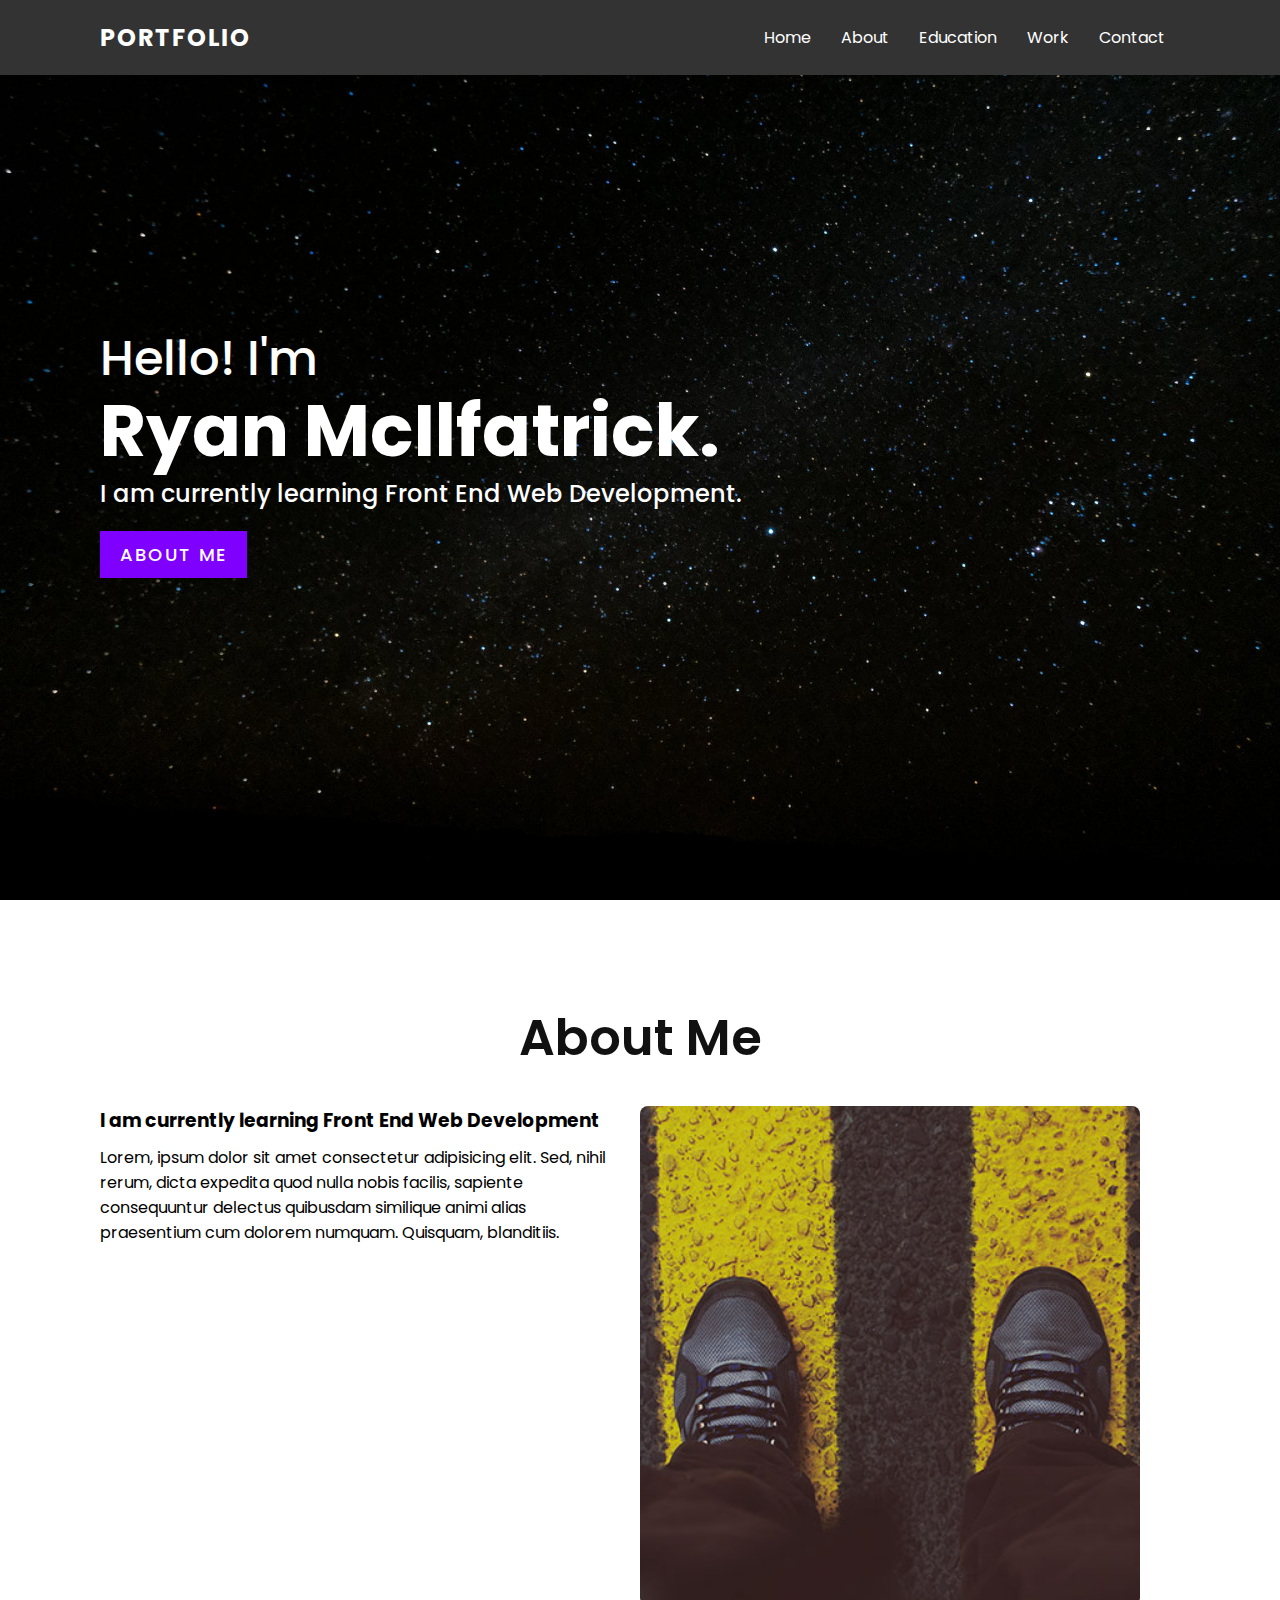
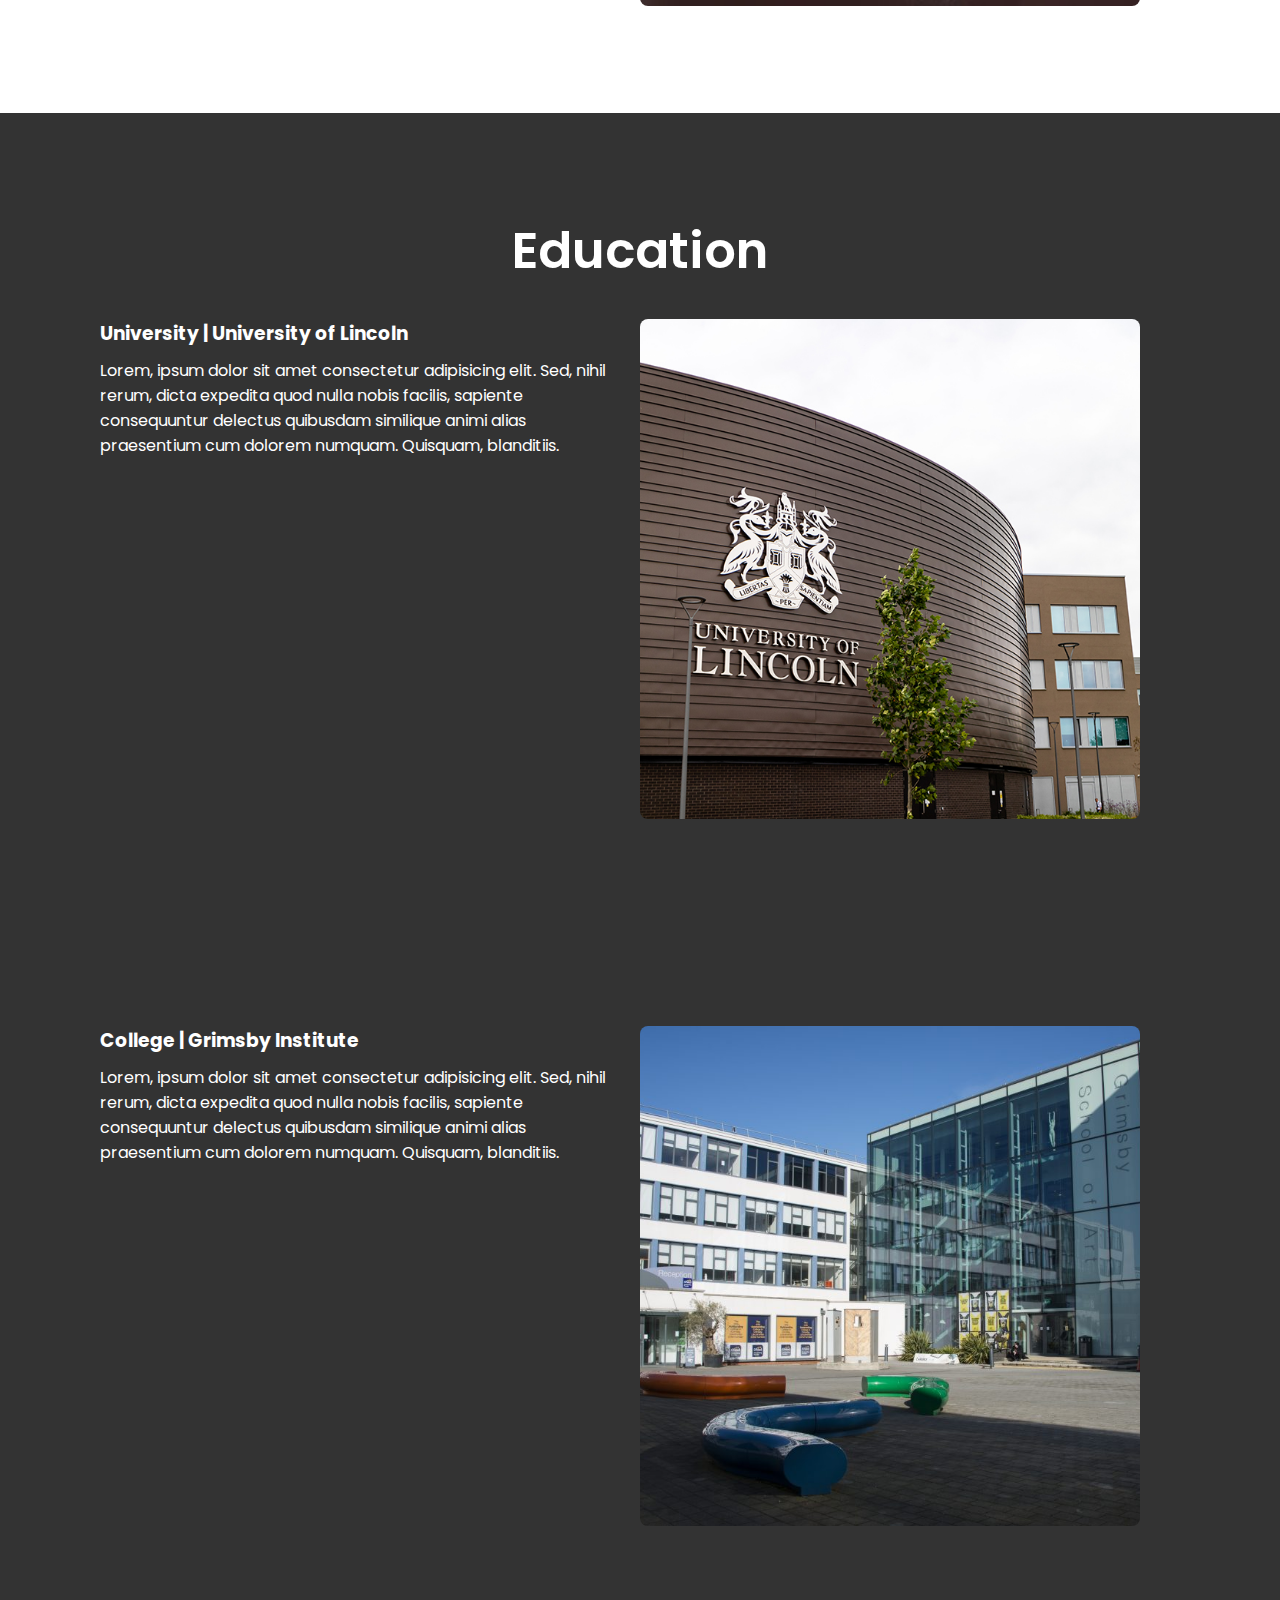
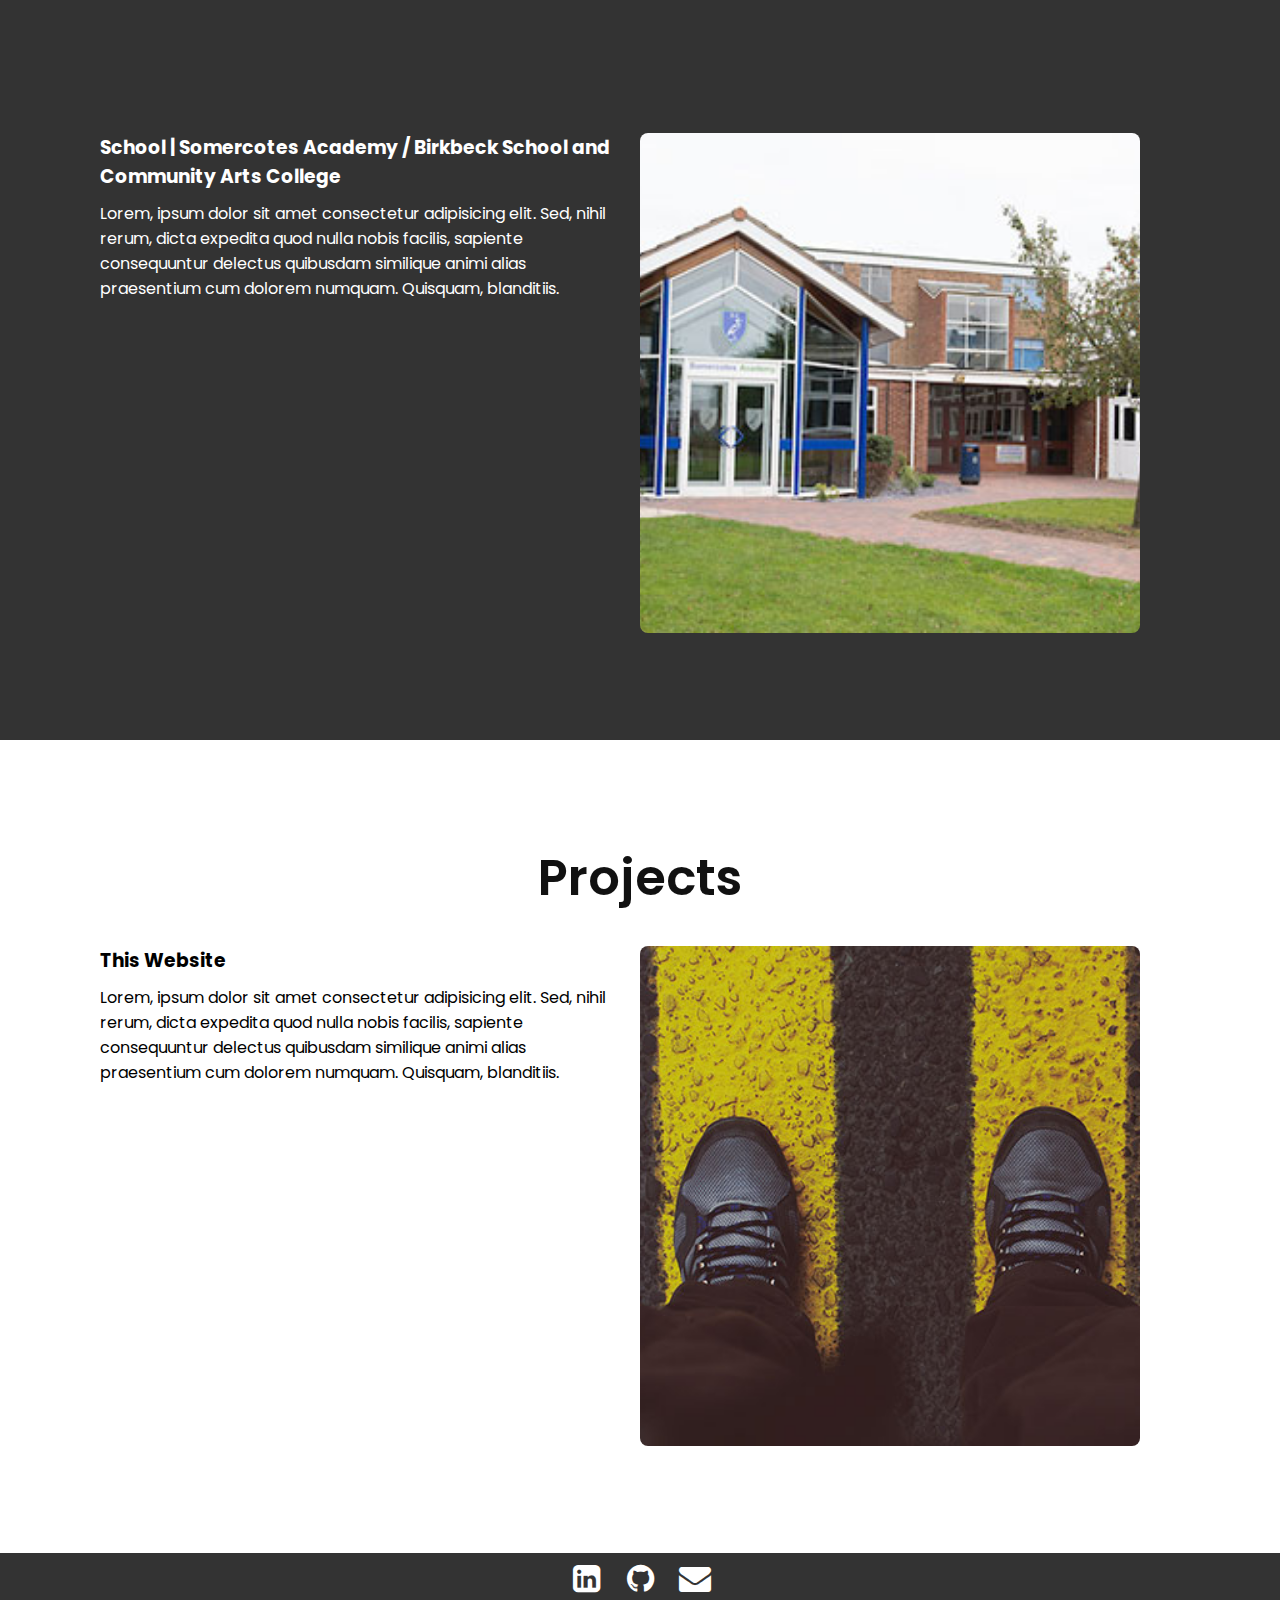
==== index.html @ ccf9262a "cleaning up" ====
<!DOCTYPE html>
<html lang="en">

<head>
    <meta charset="UTF-8">
    <meta http-equiv="X-UA-Compatible" content="IE=edge">
    <meta name="viewport" content="width=device-width, initial-scale=1.0">
    <link rel="stylesheet" href="css/style.css">
    <link rel="stylesheet" href="https://cdnjs.cloudflare.com/ajax/libs/font-awesome/4.7.0/css/font-awesome.min.css">
    <link rel="apple-touch-icon" sizes="180x180" href="favicon/apple-touch-icon.png">
    <link rel="icon" type="image/png" sizes="32x32" href="favicon/favicon-32x32.png">
    <link rel="icon" type="image/png" sizes="16x16" href="favicon/favicon-16x16.png">
    <link rel="manifest" href="/site.webmanifest">

    <title>Ryan McIlfatrick | Portfolio </title>
</head>

<header>
    <a href="#" class="logo"> Portfolio </a>
    <div class="toggle"></div>
    <ul class="navigation">
        <li><a href="#home">Home</a></li>
        <li><a href="#aboutMe">About</a></li>
        <li><a href="#education">Education</a></li>
        <li><a href="#work">Work</a></li>
        <li><a href="#social">Contact</a></li>
    </ul>
</header>

<body>
    <section class="banner" id="home">
        <div class="textBox">
            <h2> Hello! I'm <br><span>Ryan McIlfatrick.</span></h2>
            <h3>I am currently learning Front End Web Development.</h3>
            <a href="#aboutMe" class="btn">About Me</a>
        </div>

    </section>

    <section class="aboutMe" id="aboutMe">
        <div class="heading">
            <h2>About Me</h2>
        </div>
        <div class="content">
            <div class="contentBox w50">
                <h3>I am currently learning Front End Web Development</h3>
                <p>Lorem, ipsum dolor sit amet consectetur adipisicing elit. Sed, nihil rerum, dicta expedita quod nulla nobis facilis, sapiente consequuntur delectus quibusdam similique animi alias praesentium cum dolorem numquam. Quisquam, blanditiis.</p>
                <br><br>

            </div>
            <div class="w50">
                <img src="images/img1.jpg" class="img">
            </div>
        </div>
    </section>

    <section class="education" id="education">
        <div class="headingEdu">
            <h2>Education</h2>
        </div>
        <div class="contentEdu">
            <div class="contentBox w50">
                <h3>University | University of Lincoln</h3>
                <p>Lorem, ipsum dolor sit amet consectetur adipisicing elit. Sed, nihil rerum, dicta expedita quod nulla nobis facilis, sapiente consequuntur delectus quibusdam similique animi alias praesentium cum dolorem numquam. Quisquam, blanditiis.</p>
                <br><br>
            </div>
            <div class="w50">
                <img src="images/uol.jpg" class="img">
            </div>
        </div>
        </div>
    </section>

    <section class="education">
        </div>
        <div class="contentEdu">
            <div class="contentBox w50">
                <h3>College | Grimsby Institute</h3>
                <p>Lorem, ipsum dolor sit amet consectetur adipisicing elit. Sed, nihil rerum, dicta expedita quod nulla nobis facilis, sapiente consequuntur delectus quibusdam similique animi alias praesentium cum dolorem numquam. Quisquam, blanditiis.</p>
                <br><br>
            </div>
            <div class="w50">
                <img src="images/gi.jpg" class="img">
            </div>
        </div>
        </div>
    </section>

    <section class="education">
        </div>
        <div class="contentEdu">
            <div class="contentBox w50">
                <h3>School | Somercotes Academy / Birkbeck School and Community Arts College</h3>
                <p>Lorem, ipsum dolor sit amet consectetur adipisicing elit. Sed, nihil rerum, dicta expedita quod nulla nobis facilis, sapiente consequuntur delectus quibusdam similique animi alias praesentium cum dolorem numquam. Quisquam, blanditiis.</p>
                <br><br>
            </div>
            <div class="w50">
                <img src="images/sa.jpg" class="img">
            </div>
        </div>
        </div>
    </section>

    <section class="workProjects" id="work">
        <div class="heading">
            <h2>Projects</h2>
        </div>
        <div class="content">
            <div class="contentBox w50">
                <h3>This Website</h3>
                <p>Lorem, ipsum dolor sit amet consectetur adipisicing elit. Sed, nihil rerum, dicta expedita quod nulla nobis facilis, sapiente consequuntur delectus quibusdam similique animi alias praesentium cum dolorem numquam. Quisquam, blanditiis.</p>
                <br><br>

            </div>
            <div class="w50">
                <img src="images/img1.jpg" class="img">
            </div>
        </div>
    </section>
</body>
<footer>
    <nav class="social">
        <ul>
            <li>
                <a href="https://www.linkedin.com/in/ryan-mcilfatrick/" target="_blank" i class="fa fa-linkedin-square fa-2x"></a>
                <a href="https://github.com/wjryan5" target="_blank" i class="fa fa-github fa-2x"></a>
                <a href="mailto: ryanwilliamjoe@outlook.com" target="_blank" i class="fa fa-envelope fa-2x"></a>
            </li>


        </ul>
    </nav>
</footer>


<script src="scripts/main.js"></script>

</html>
---- css/style.css ----
@import url('https://fonts.googleapis.com/css2?family=Poppins&display=swap');
* {
    margin: 0;
    padding: 0;
    box-sizing: border-box;
    font-family: 'Poppins', sans-serif;
    scroll-behavior: smooth;
}

section {
    padding: 100px
}


/*
@media (max-width: 991px) {

}
*/

.banner {
    position: relative;
    min-height: 100vh;
    background-image: url(../images/space2.jpeg);
    background-size: cover;
    background-position: right;
    display: flex;
    justify-content: space-between;
    align-items: center;
}

.banner h2 {
    font-size: 3em;
    color: #fff;
    font-weight: 500;
    line-height: 1.5em;
}

.banner h2 span {
    font-size: 1.5em;
    font-weight: 700;
}

.banner h3 {
    font-size: 1.5em;
    color: #fff;
    font-weight: 500;
}

.btn {
    position: relative;
    background: #7F00FF;
    display: inline-block;
    color: #fff;
    margin-top: 20px;
    padding: 10px 20px;
    font-size: 18px;
    text-transform: uppercase;
    letter-spacing: 2px;
    text-decoration: none;
    font-weight: 500;
}

header {
    position: fixed;
    top: 0;
    left: 0;
    width: 100%;
    padding: 20px 100px;
    display: flex;
    z-index: 1000;
    justify-content: space-between;
    align-items: center;
    transition: 0.5s;
    background-color: #333;
}

header .logo {
    color: #fff;
    font-size: 24px;
    text-transform: uppercase;
    text-decoration: none;
    font-weight: 700;
    letter-spacing: 2px;
}

header ul {
    display: flex;
}

header li {
    list-style: none;
}

header ul li a {
    position: relative;
    display: inline-block;
    margin: 0 15px;
    color: #fff;
    text-decoration: none;
}

.heading {
    width: 100%;
    text-align: center;
    margin-bottom: 30px;
    color: #111;
}

.heading h2 {
    font-weight: 600;
    font-size: 50px;
}

.content {
    display: flex;
    justify-content: space-between;
}

.headingEdu {
    width: 100%;
    text-align: center;
    margin-bottom: 30px;
    color: #111;
}

.headingEdu h2 {
    font-weight: 600;
    font-size: 50px;
    color: #fff;
}

.contentEdu {
    display: flex;
    justify-content: space-between;
    color: #fff;
}

.contentBox {
    padding-right: 30px;
}

.contentBox h3 {
    font-style: 24px;
    margin-bottom: 10px;
}

.w50 {
    min-width: 50%;
}

.education {
    background-color: #333;
}

.educationImage {
    max-height: 25%;
    max-width: 25%;
}

img {
    max-width: 100%;
    width: 500px;
    height: 500px;
    object-fit: cover;
    border-radius: 8px;
}

.social {
    width: 100%;
    background: #333;
}

.social ul {
    list-style: none;
    text-align: center;
}

.social ul li {
    display: inline-block;
}

.fa {
    padding: 10px;
    font-size: 30px;
    width: 50px;
    text-align: center;
    text-decoration: none;
    color: #fff;
}
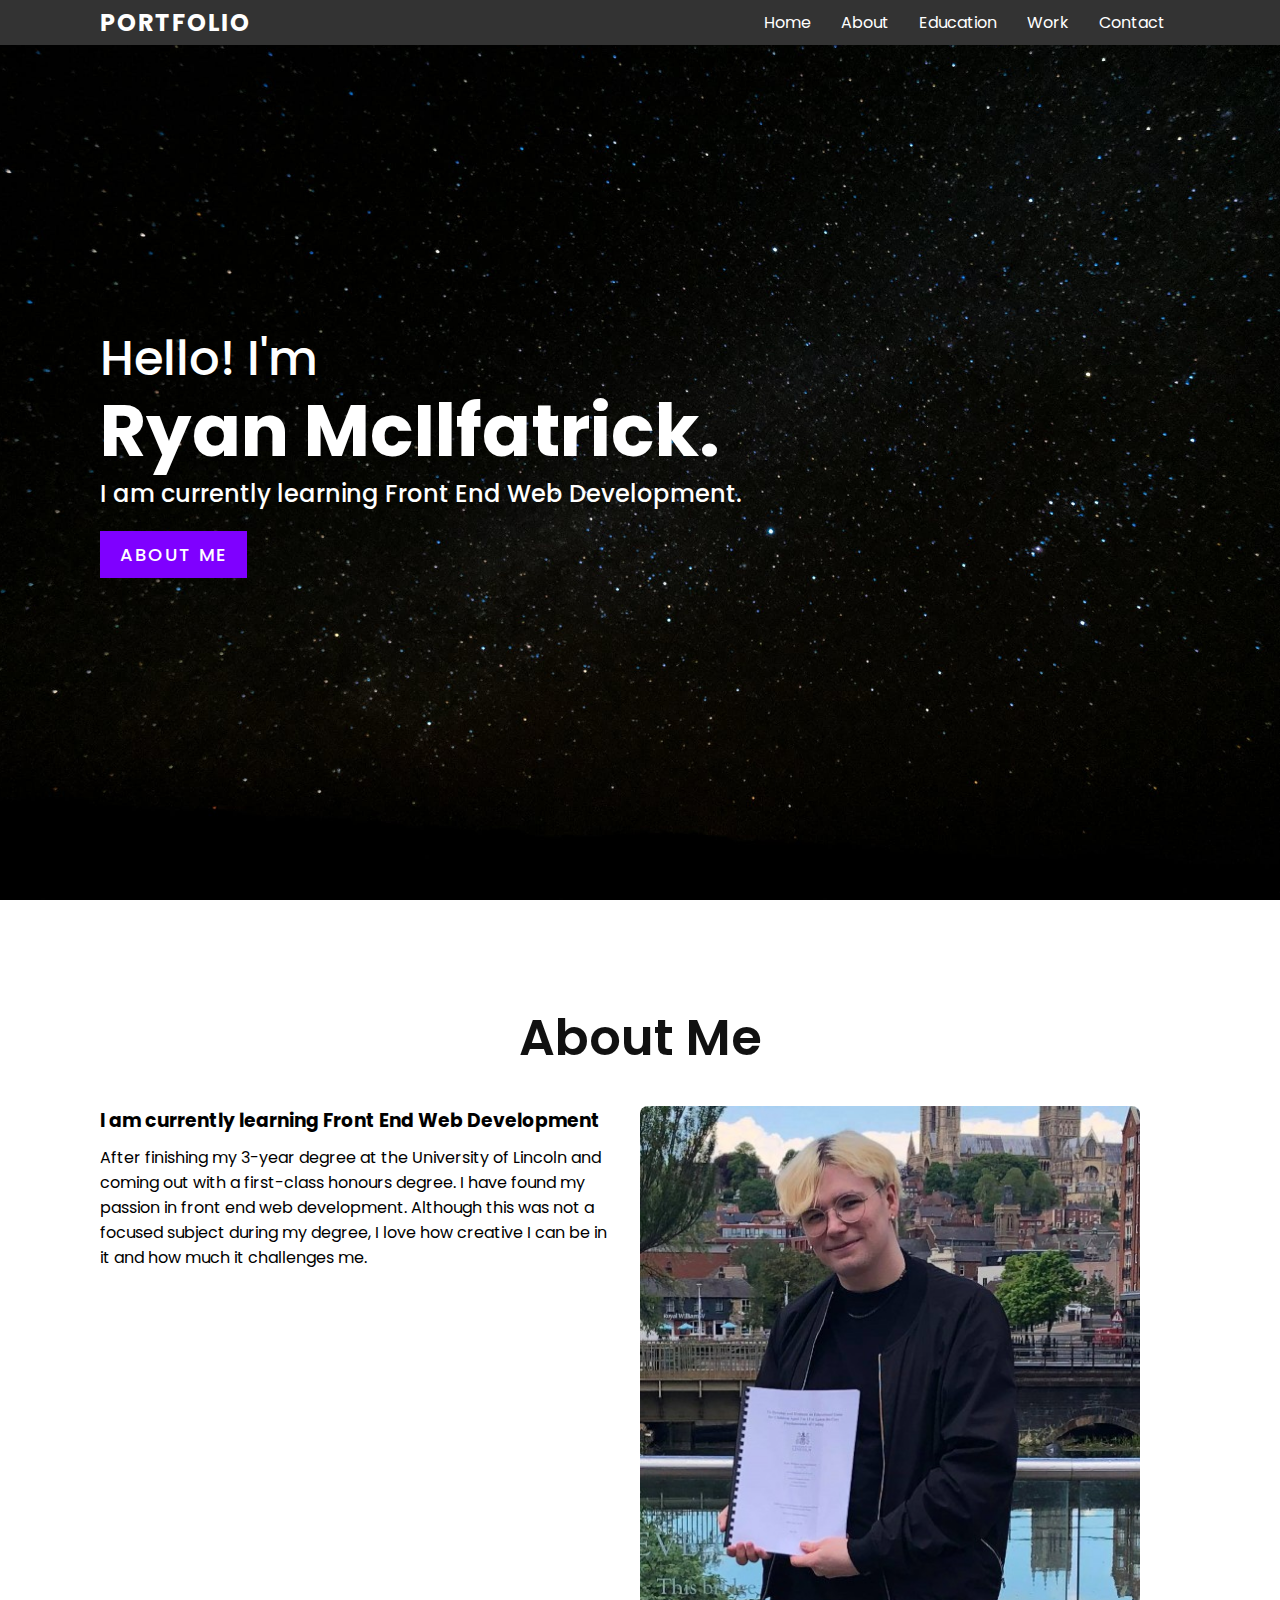
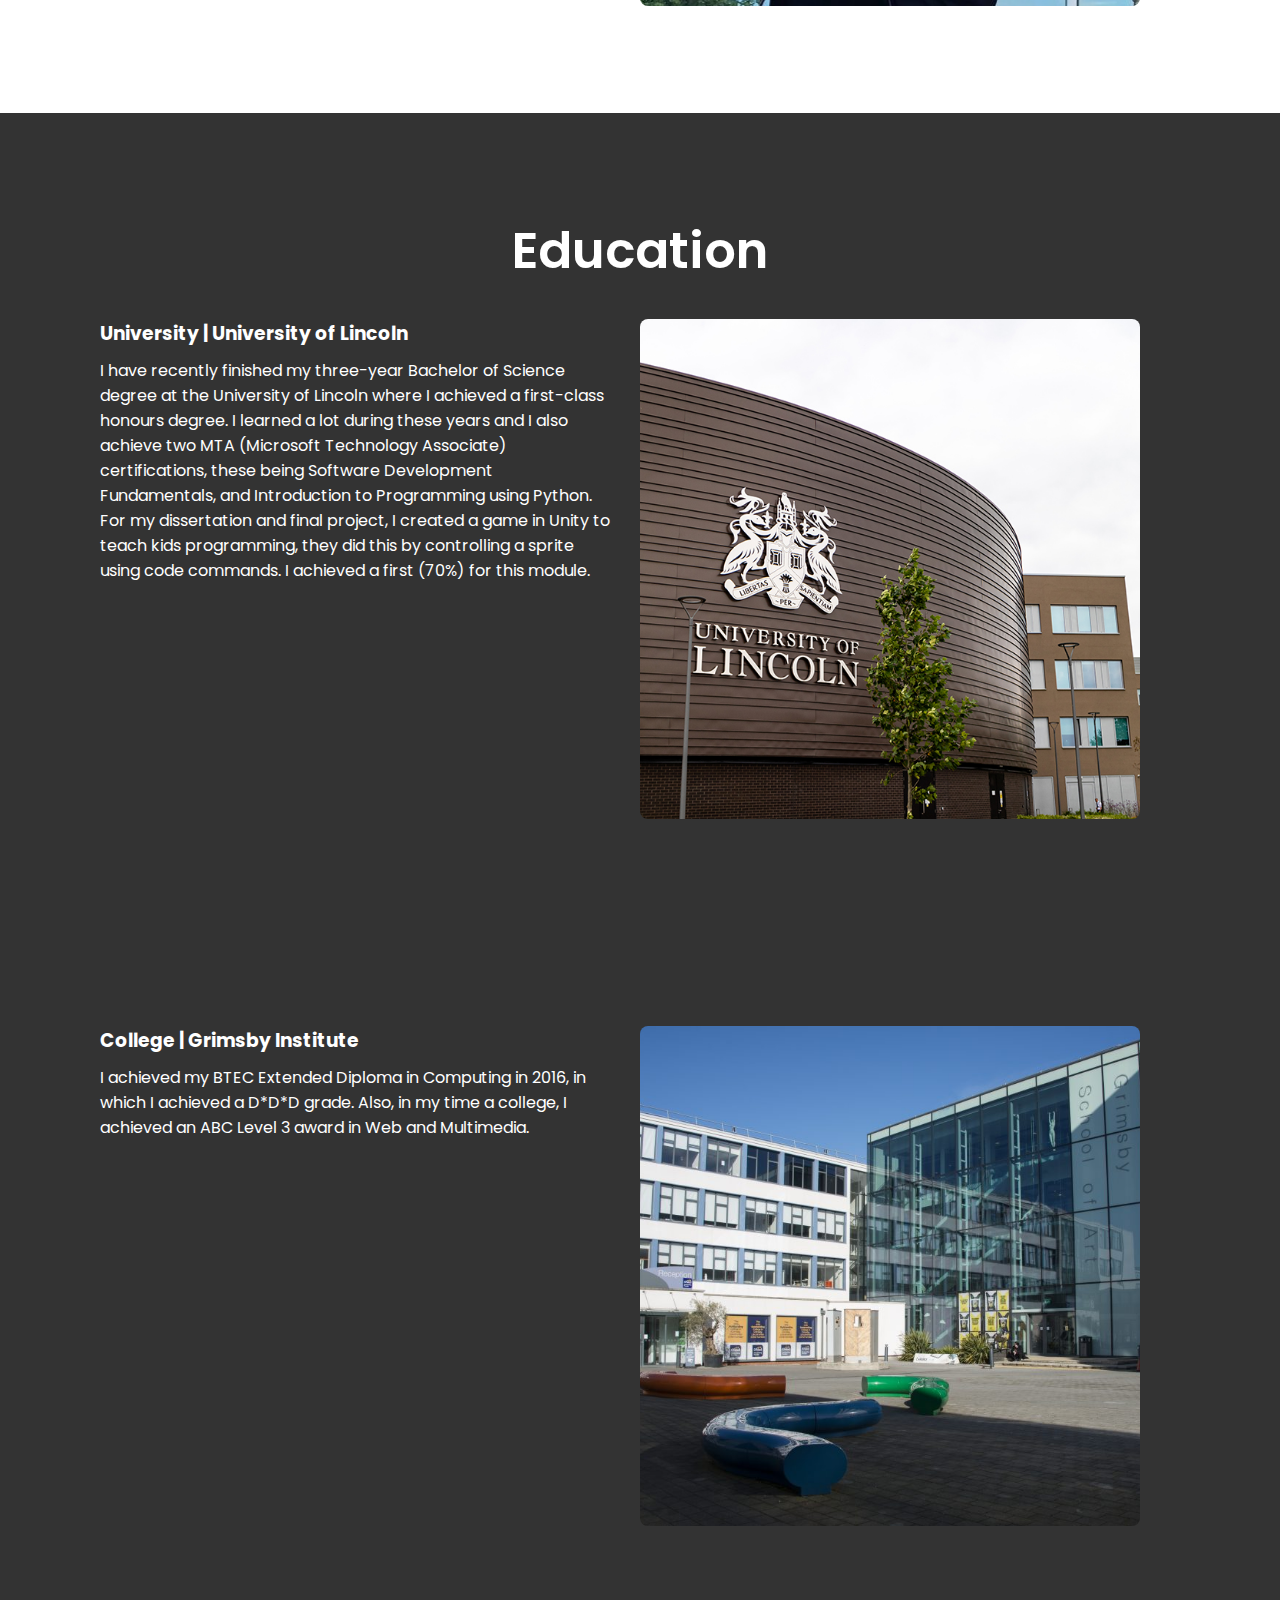
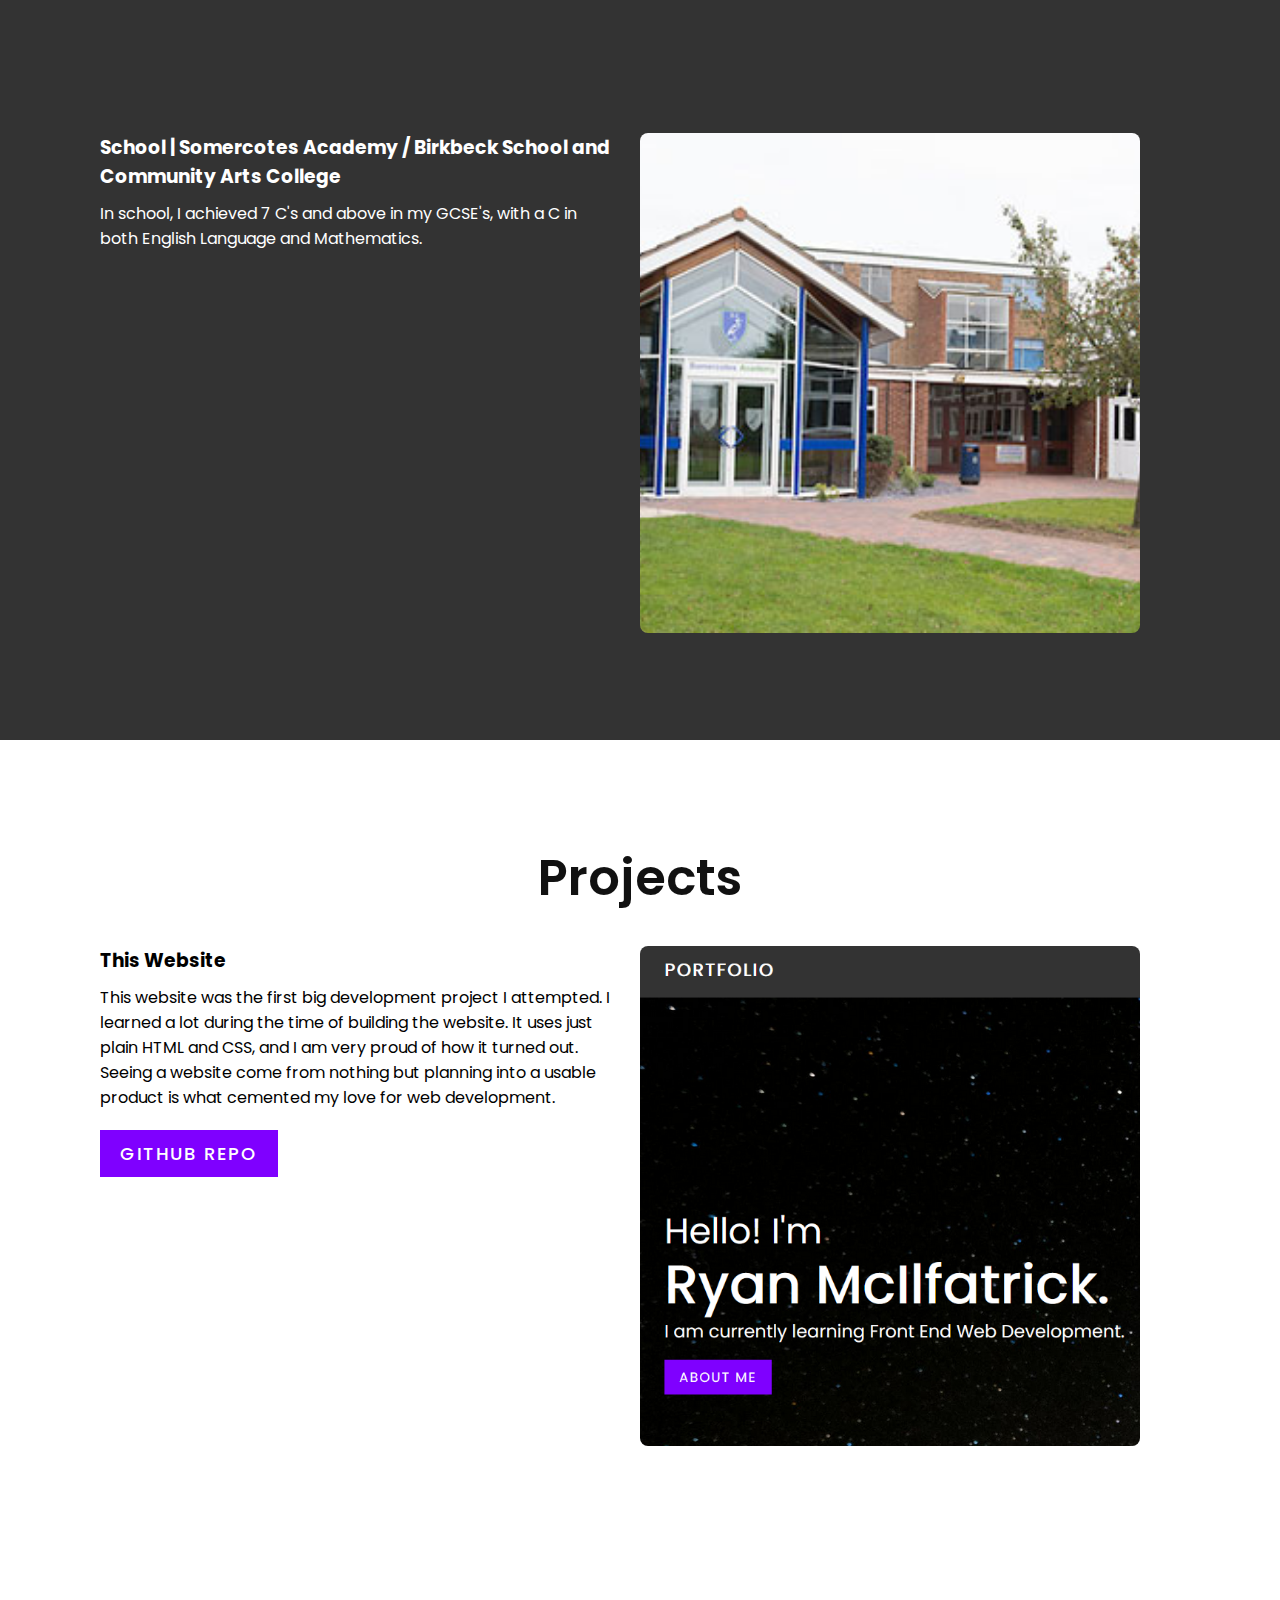
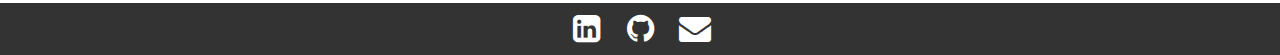
==== commit fd1ded7b: "changing placeholder text" ====
--- a/index.html
+++ b/index.html
@@ -44,12 +44,12 @@
         <div class="content">
             <div class="contentBox w50">
                 <h3>I am currently learning Front End Web Development</h3>
-                <p>Lorem, ipsum dolor sit amet consectetur adipisicing elit. Sed, nihil rerum, dicta expedita quod nulla nobis facilis, sapiente consequuntur delectus quibusdam similique animi alias praesentium cum dolorem numquam. Quisquam, blanditiis.</p>
+                <p>After finishing my 3-year degree at the University of Lincoln and coming out with a first-class honours degree. I have found my passion in front end web development. Although this was not a focused subject during my degree, I love how creative I can be in it and how much it challenges me.</p>
                 <br><br>
 
             </div>
             <div class="w50">
-                <img src="images/img1.jpg" class="img">
+                <img src="images/me.jpg" class="img">
             </div>
         </div>
     </section>
@@ -61,7 +61,7 @@
         <div class="contentEdu">
             <div class="contentBox w50">
                 <h3>University | University of Lincoln</h3>
-                <p>Lorem, ipsum dolor sit amet consectetur adipisicing elit. Sed, nihil rerum, dicta expedita quod nulla nobis facilis, sapiente consequuntur delectus quibusdam similique animi alias praesentium cum dolorem numquam. Quisquam, blanditiis.</p>
+                <p>I have recently finished my three-year Bachelor of Science degree at the University of Lincoln where I achieved a first-class honours degree. I learned a lot during these years and I also achieve two MTA (Microsoft Technology Associate) certifications, these being Software Development Fundamentals, and Introduction to Programming using Python. For my dissertation and final project, I created a game in Unity to teach kids programming, they did this by controlling a sprite using code commands. I achieved a first (70%) for this module.</p>
                 <br><br>
             </div>
             <div class="w50">
@@ -76,7 +76,7 @@
         <div class="contentEdu">
             <div class="contentBox w50">
                 <h3>College | Grimsby Institute</h3>
-                <p>Lorem, ipsum dolor sit amet consectetur adipisicing elit. Sed, nihil rerum, dicta expedita quod nulla nobis facilis, sapiente consequuntur delectus quibusdam similique animi alias praesentium cum dolorem numquam. Quisquam, blanditiis.</p>
+                <p>I achieved my BTEC Extended Diploma in Computing in 2016, in which I achieved a D*D*D grade. Also, in my time a college, I achieved an ABC Level 3 award in Web and Multimedia. </p>
                 <br><br>
             </div>
             <div class="w50">
@@ -91,7 +91,7 @@
         <div class="contentEdu">
             <div class="contentBox w50">
                 <h3>School | Somercotes Academy / Birkbeck School and Community Arts College</h3>
-                <p>Lorem, ipsum dolor sit amet consectetur adipisicing elit. Sed, nihil rerum, dicta expedita quod nulla nobis facilis, sapiente consequuntur delectus quibusdam similique animi alias praesentium cum dolorem numquam. Quisquam, blanditiis.</p>
+                <p>In school, I achieved 7 C's and above in my GCSE's, with a C in both English Language and Mathematics. </p>
                 <br><br>
             </div>
             <div class="w50">
@@ -108,14 +108,27 @@
         <div class="content">
             <div class="contentBox w50">
                 <h3>This Website</h3>
-                <p>Lorem, ipsum dolor sit amet consectetur adipisicing elit. Sed, nihil rerum, dicta expedita quod nulla nobis facilis, sapiente consequuntur delectus quibusdam similique animi alias praesentium cum dolorem numquam. Quisquam, blanditiis.</p>
+                <p>This website was the first big development project I attempted. I learned a lot during the time of building the website. It uses just plain HTML and CSS, and I am very proud of how it turned out. Seeing a website come from nothing but planning into a usable product is what cemented my love for web development.</p>
+                <a href="https://github.com/wjryan5/portfolioWebsite" target="_blank" class="btn">GitHub Repo</a>
                 <br><br>
-
             </div>
             <div class="w50">
-                <img src="images/img1.jpg" class="img">
+                <img src="images/website.png" class="img">
             </div>
         </div>
+        <br><br>
+        <!--
+                <div class="content">
+            <div class="contentBox w50">
+                <h3>This Website</h3>
+                <p>This website was the first big development project I attempted. I learned a lot during the time of building the website. It uses just plain HTML and CSS, and I am very proud of how it turned out. Seeing a website come from nothing but planning into a usable product is what cemented my love for web development.</p>
+                <a href="https://github.com/wjryan5/portfolioWebsite" target="_blank" class="btn">GitHub Repo</a>
+                <br><br>
+            </div>
+            <div class="w50">
+                <img src="images/website.png" class="img">
+            </div>
+            -->
     </section>
 </body>
 <footer>
--- a/css/style.css
+++ b/css/style.css
@@ -66,7 +66,7 @@
     top: 0;
     left: 0;
     width: 100%;
-    padding: 20px 100px;
+    padding: 5px 100px;
     display: flex;
     z-index: 1000;
     justify-content: space-between;
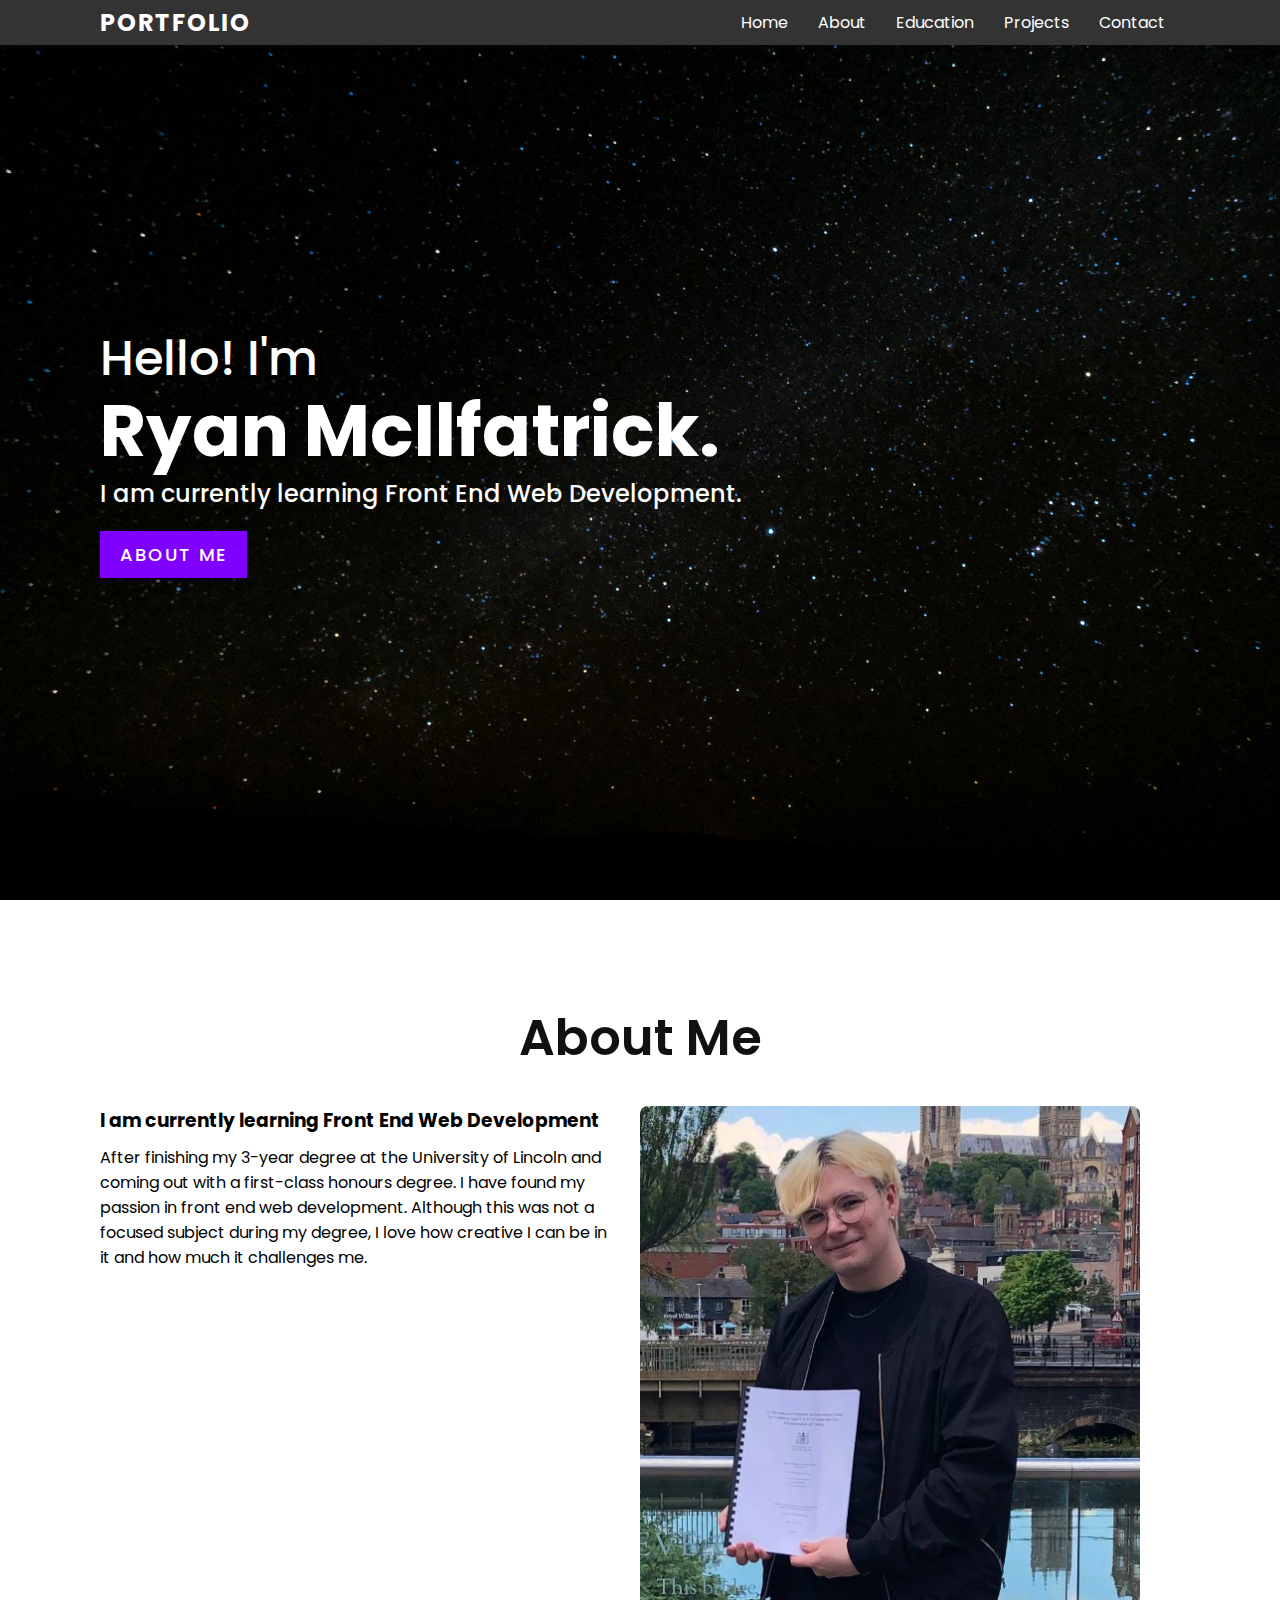
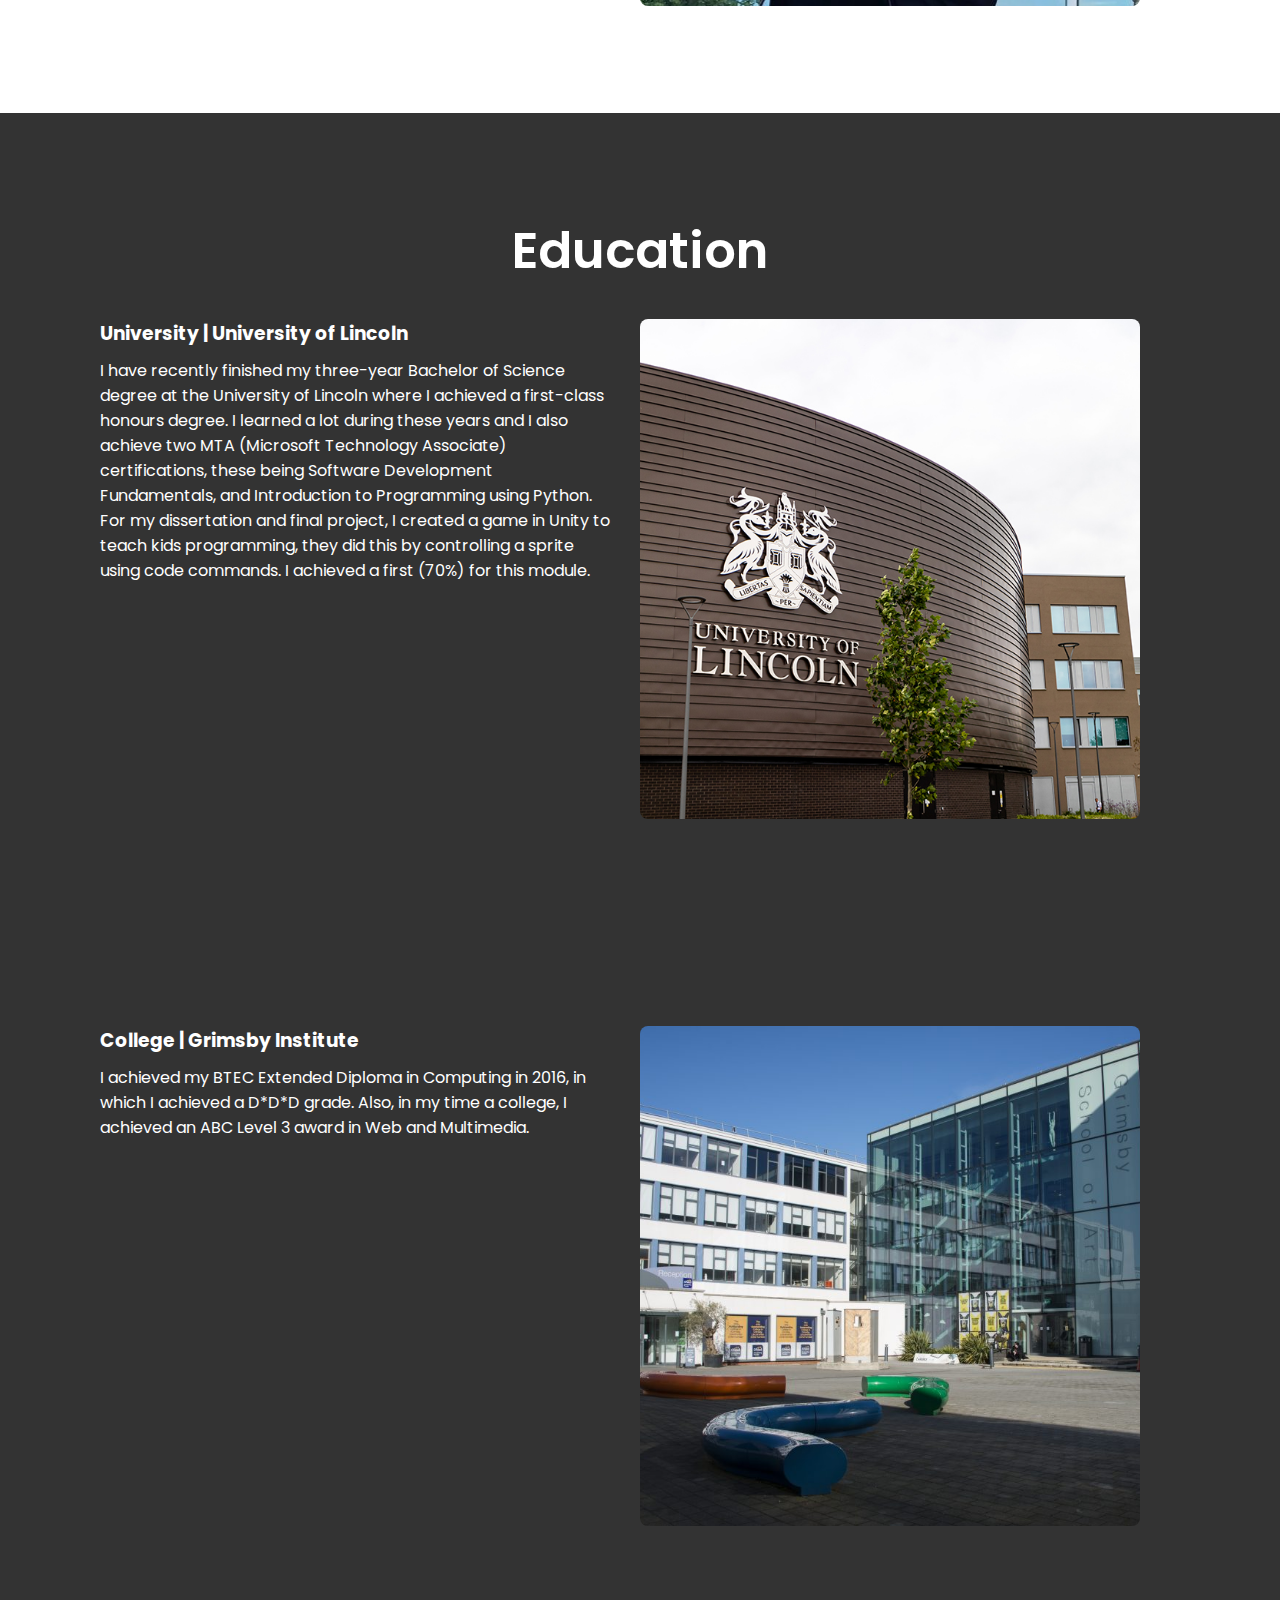
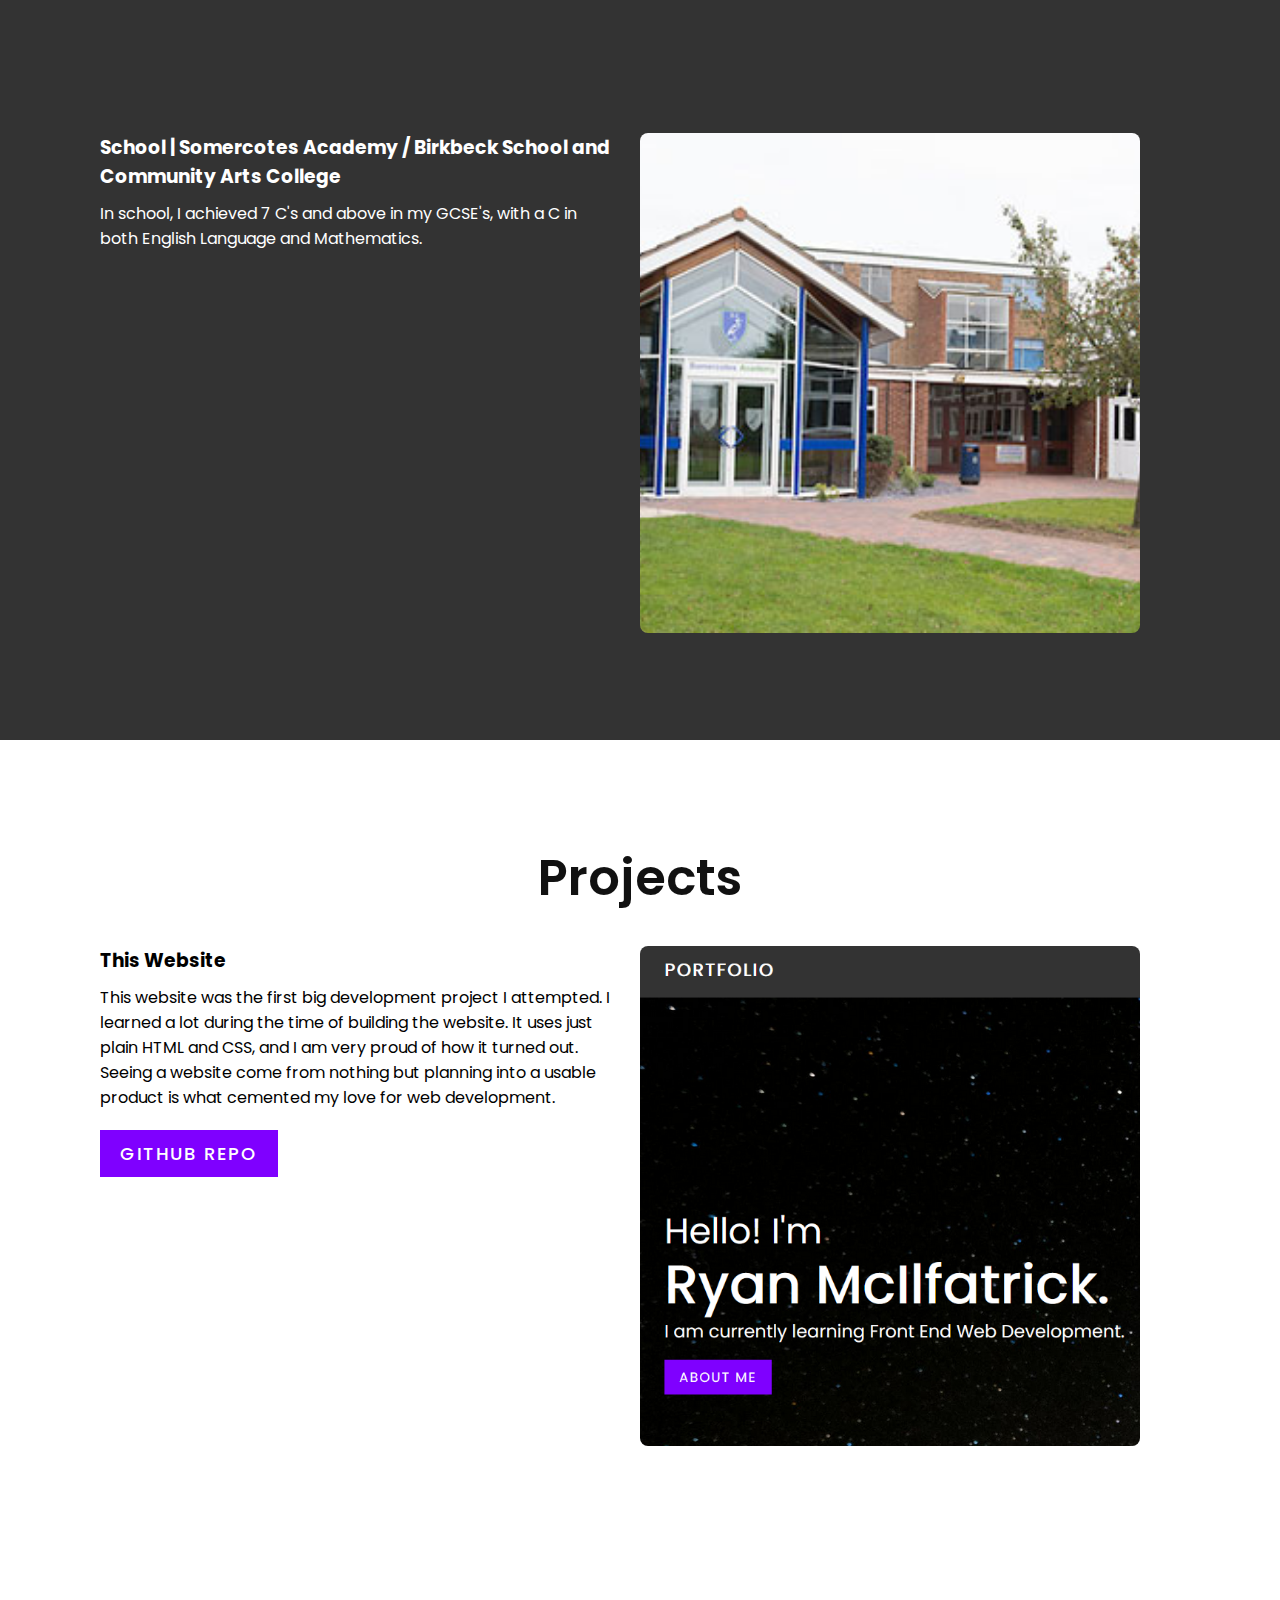
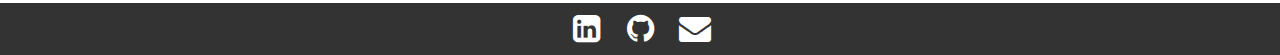
==== commit 8dca1135: "changing work to projects" ====
--- a/index.html
+++ b/index.html
@@ -22,7 +22,7 @@
         <li><a href="#home">Home</a></li>
         <li><a href="#aboutMe">About</a></li>
         <li><a href="#education">Education</a></li>
-        <li><a href="#work">Work</a></li>
+        <li><a href="#projects">Projects</a></li>
         <li><a href="#social">Contact</a></li>
     </ul>
 </header>
@@ -101,7 +101,7 @@
         </div>
     </section>
 
-    <section class="workProjects" id="work">
+    <section class="workProjects" id="projects">
         <div class="heading">
             <h2>Projects</h2>
         </div>
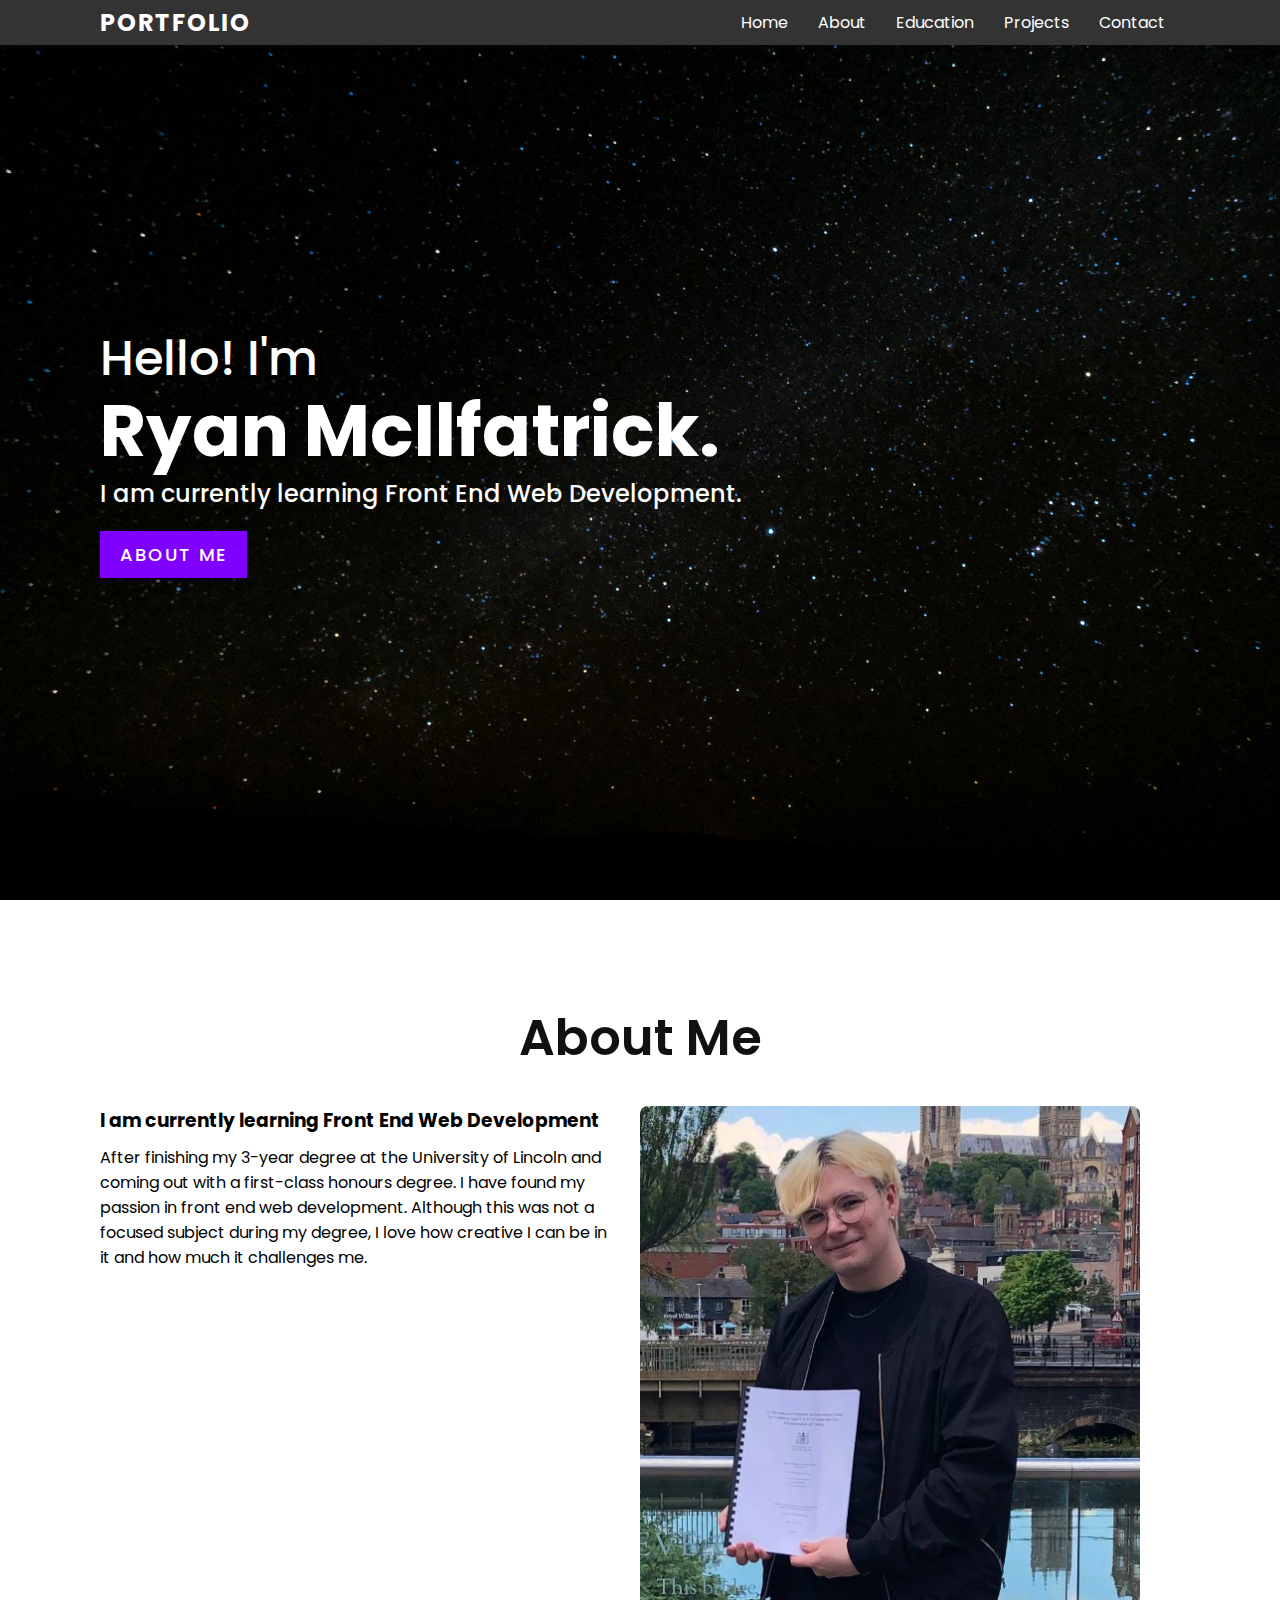
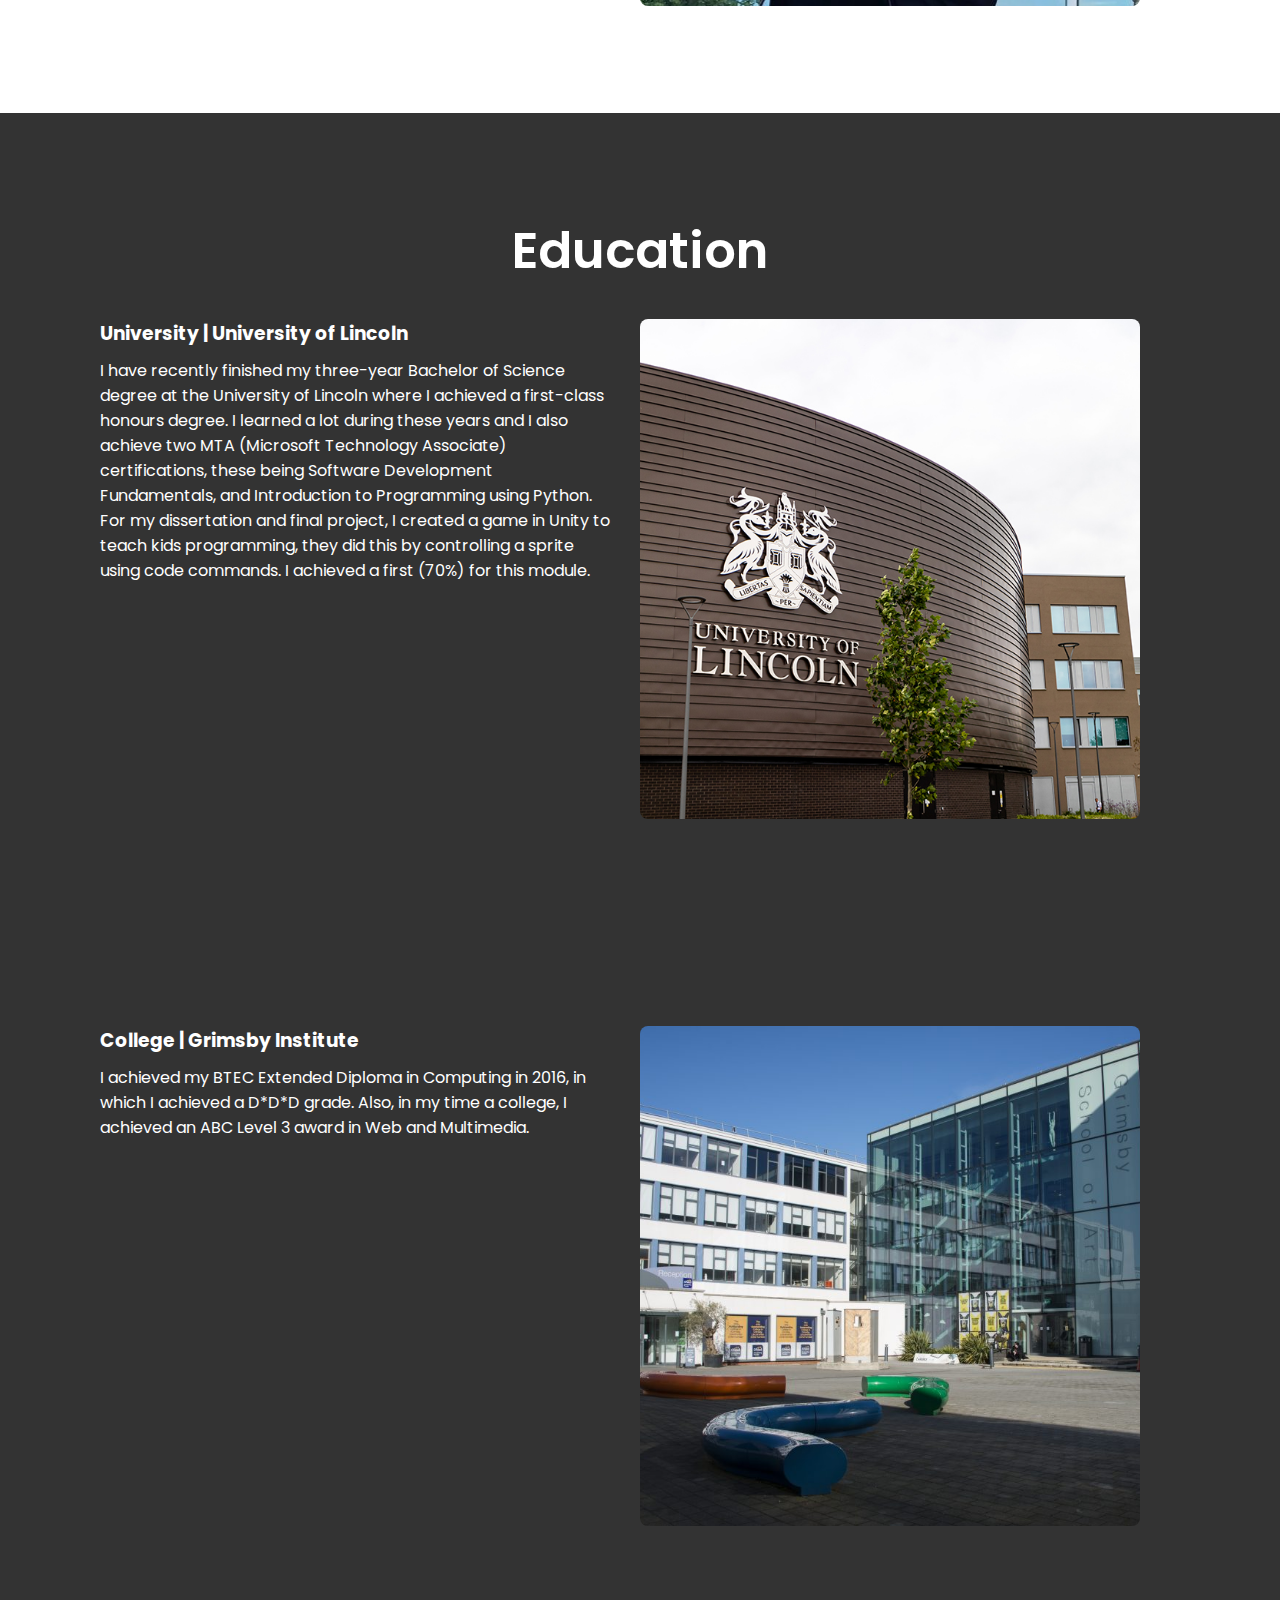
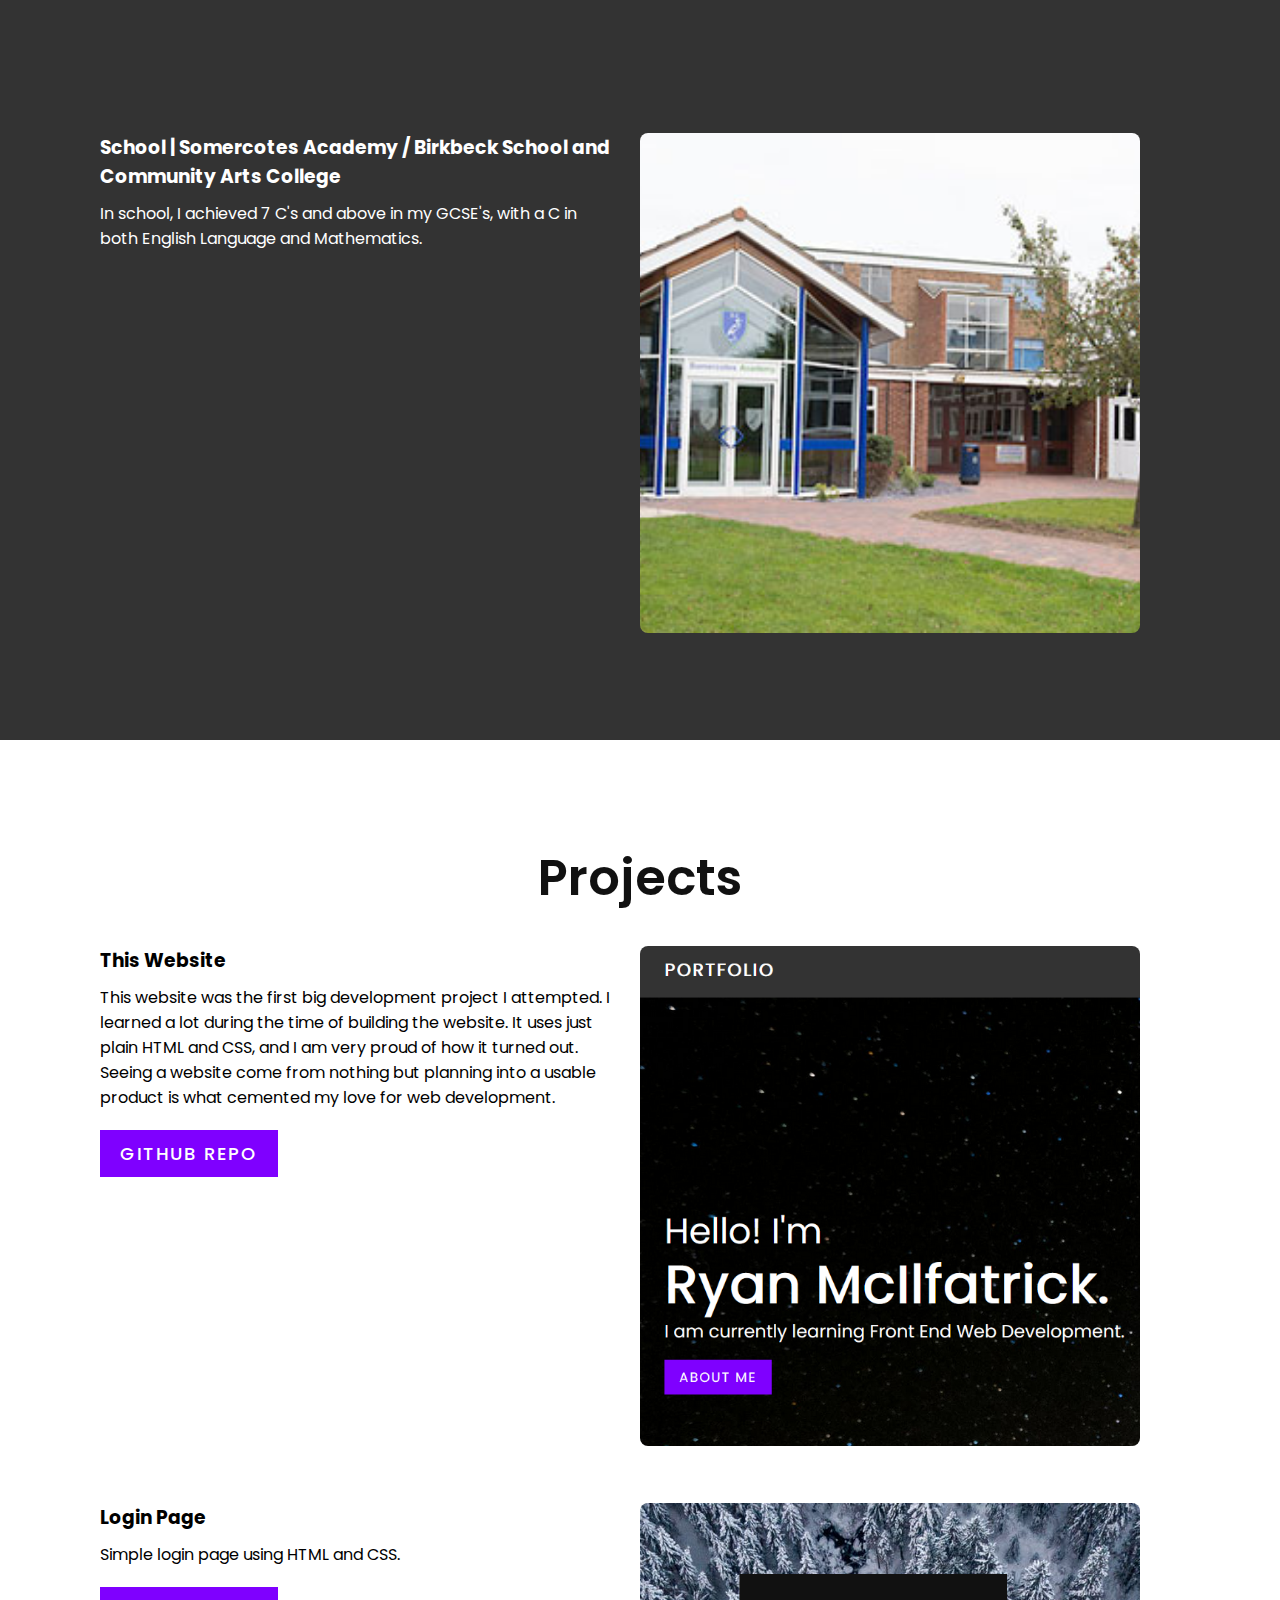
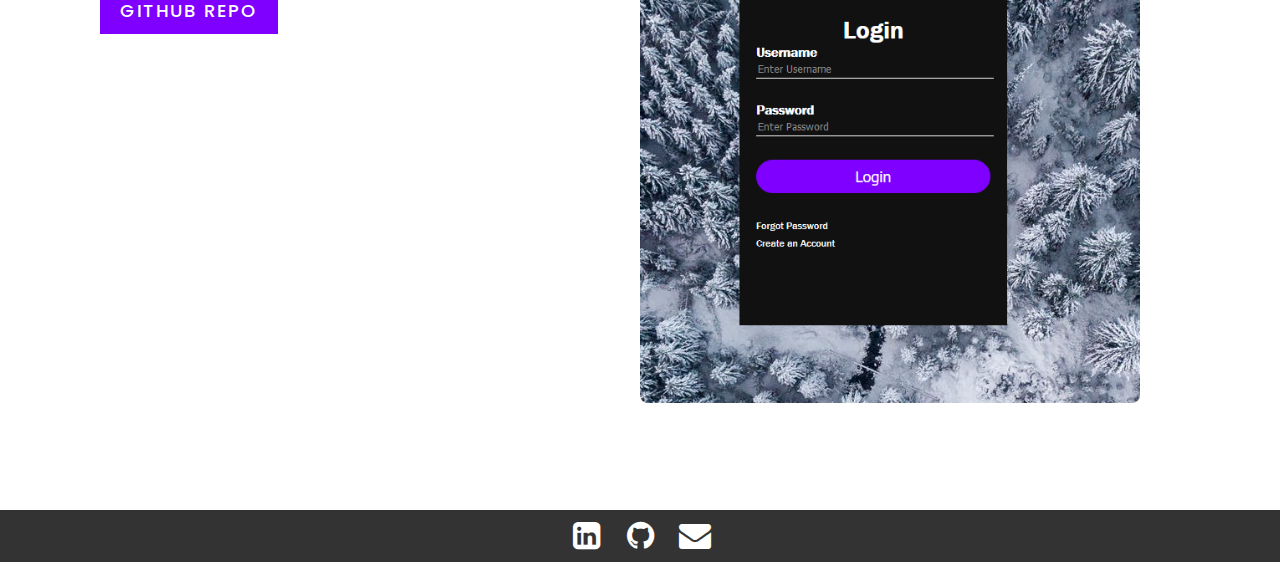
==== commit e72b0f1e: "Updated Projects" ====
--- a/index.html
+++ b/index.html
@@ -49,7 +49,7 @@
 
             </div>
             <div class="w50">
-                <img src="images/me.jpg" class="img">
+                <img src="images/me.jpg" alt="Picture of Myself" class="img">
             </div>
         </div>
     </section>
@@ -65,7 +65,7 @@
                 <br><br>
             </div>
             <div class="w50">
-                <img src="images/uol.jpg" class="img">
+                <img src="images/uol.jpg" alt="Picture of University" class="img">
             </div>
         </div>
         </div>
@@ -80,7 +80,7 @@
                 <br><br>
             </div>
             <div class="w50">
-                <img src="images/gi.jpg" class="img">
+                <img src="images/gi.jpg" alt="Picture of College" class="img">
             </div>
         </div>
         </div>
@@ -95,7 +95,7 @@
                 <br><br>
             </div>
             <div class="w50">
-                <img src="images/sa.jpg" class="img">
+                <img src="images/sa.jpg" alt="Picture of School" class="img">
             </div>
         </div>
         </div>
@@ -113,22 +113,21 @@
                 <br><br>
             </div>
             <div class="w50">
-                <img src="images/website.png" class="img">
+                <img src="images/website.png" alt="Website Screenshot" class="img">
             </div>
         </div>
         <br><br>
-        <!--
+
                 <div class="content">
             <div class="contentBox w50">
-                <h3>This Website</h3>
-                <p>This website was the first big development project I attempted. I learned a lot during the time of building the website. It uses just plain HTML and CSS, and I am very proud of how it turned out. Seeing a website come from nothing but planning into a usable product is what cemented my love for web development.</p>
-                <a href="https://github.com/wjryan5/portfolioWebsite" target="_blank" class="btn">GitHub Repo</a>
+                <h3>Login Page</h3>
+                <p>Simple login page using HTML and CSS.</p>
+                <a href="https://github.com/wjryan5/loginPage" target="_blank" class="btn">GitHub Repo</a>
                 <br><br>
             </div>
             <div class="w50">
-                <img src="images/website.png" class="img">
+                <img src="images/loginpage.png" alt="Login Page Screenshot" class="img">
             </div>
-            -->
     </section>
 </body>
 <footer>
--- a/css/style.css
+++ b/css/style.css
@@ -12,11 +12,41 @@
 }
 
 
-/*
-@media (max-width: 991px) {
-
-}
-*/
+/* Tablet Landscape */
+
+@media screen and (max-width: 1060px) {
+    #primary {
+        width: 67%;
+    }
+    #secondary {
+        width: 30%;
+        margin-left: 3%;
+    }
+}
+
+
+/* Tabled Portrait */
+
+@media screen and (max-width: 768px) {
+    #primary {
+        width: 100%;
+    }
+    #secondary {
+        width: 100%;
+        margin: 0;
+        border: none;
+    }
+}
+
+html {
+    font-size: 100%;
+}
+
+@media (min-width: 640px) {
+    body {
+        font-size: 1rem;
+    }
+}
 
 .banner {
     position: relative;
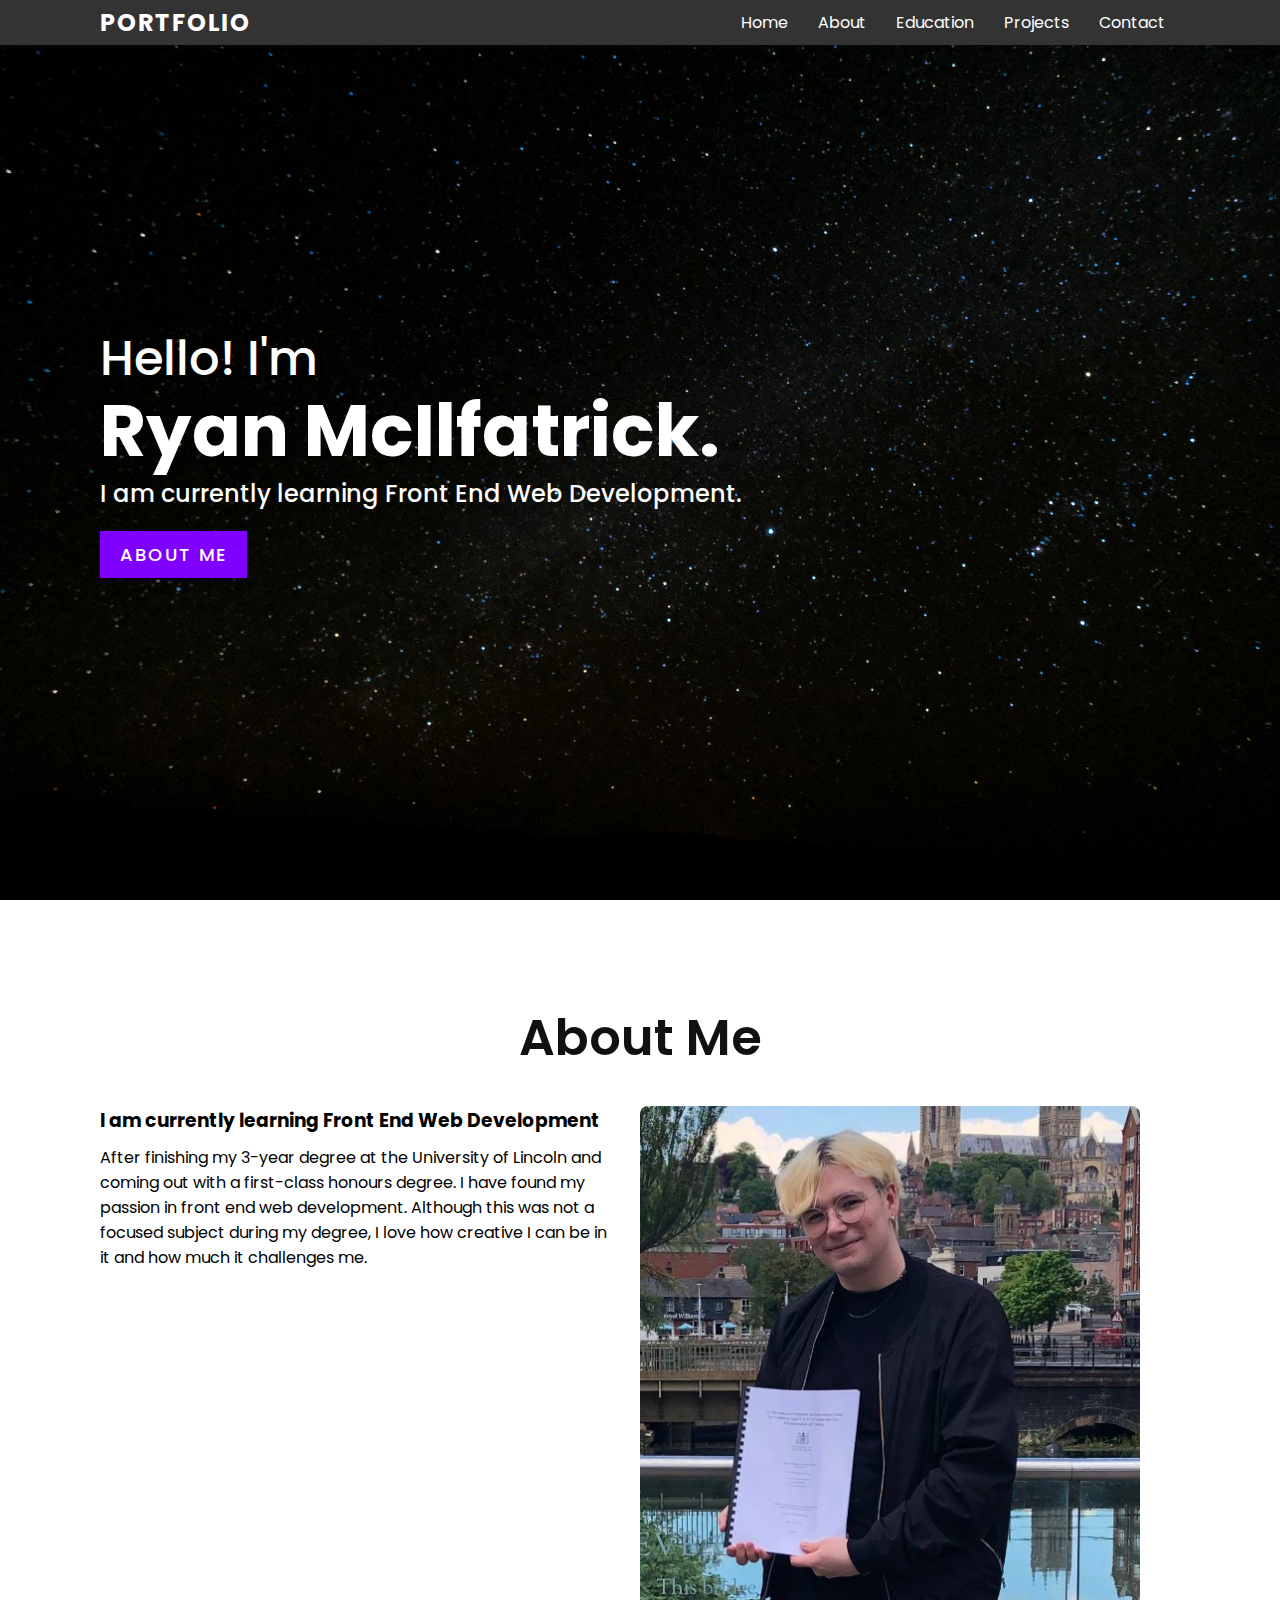
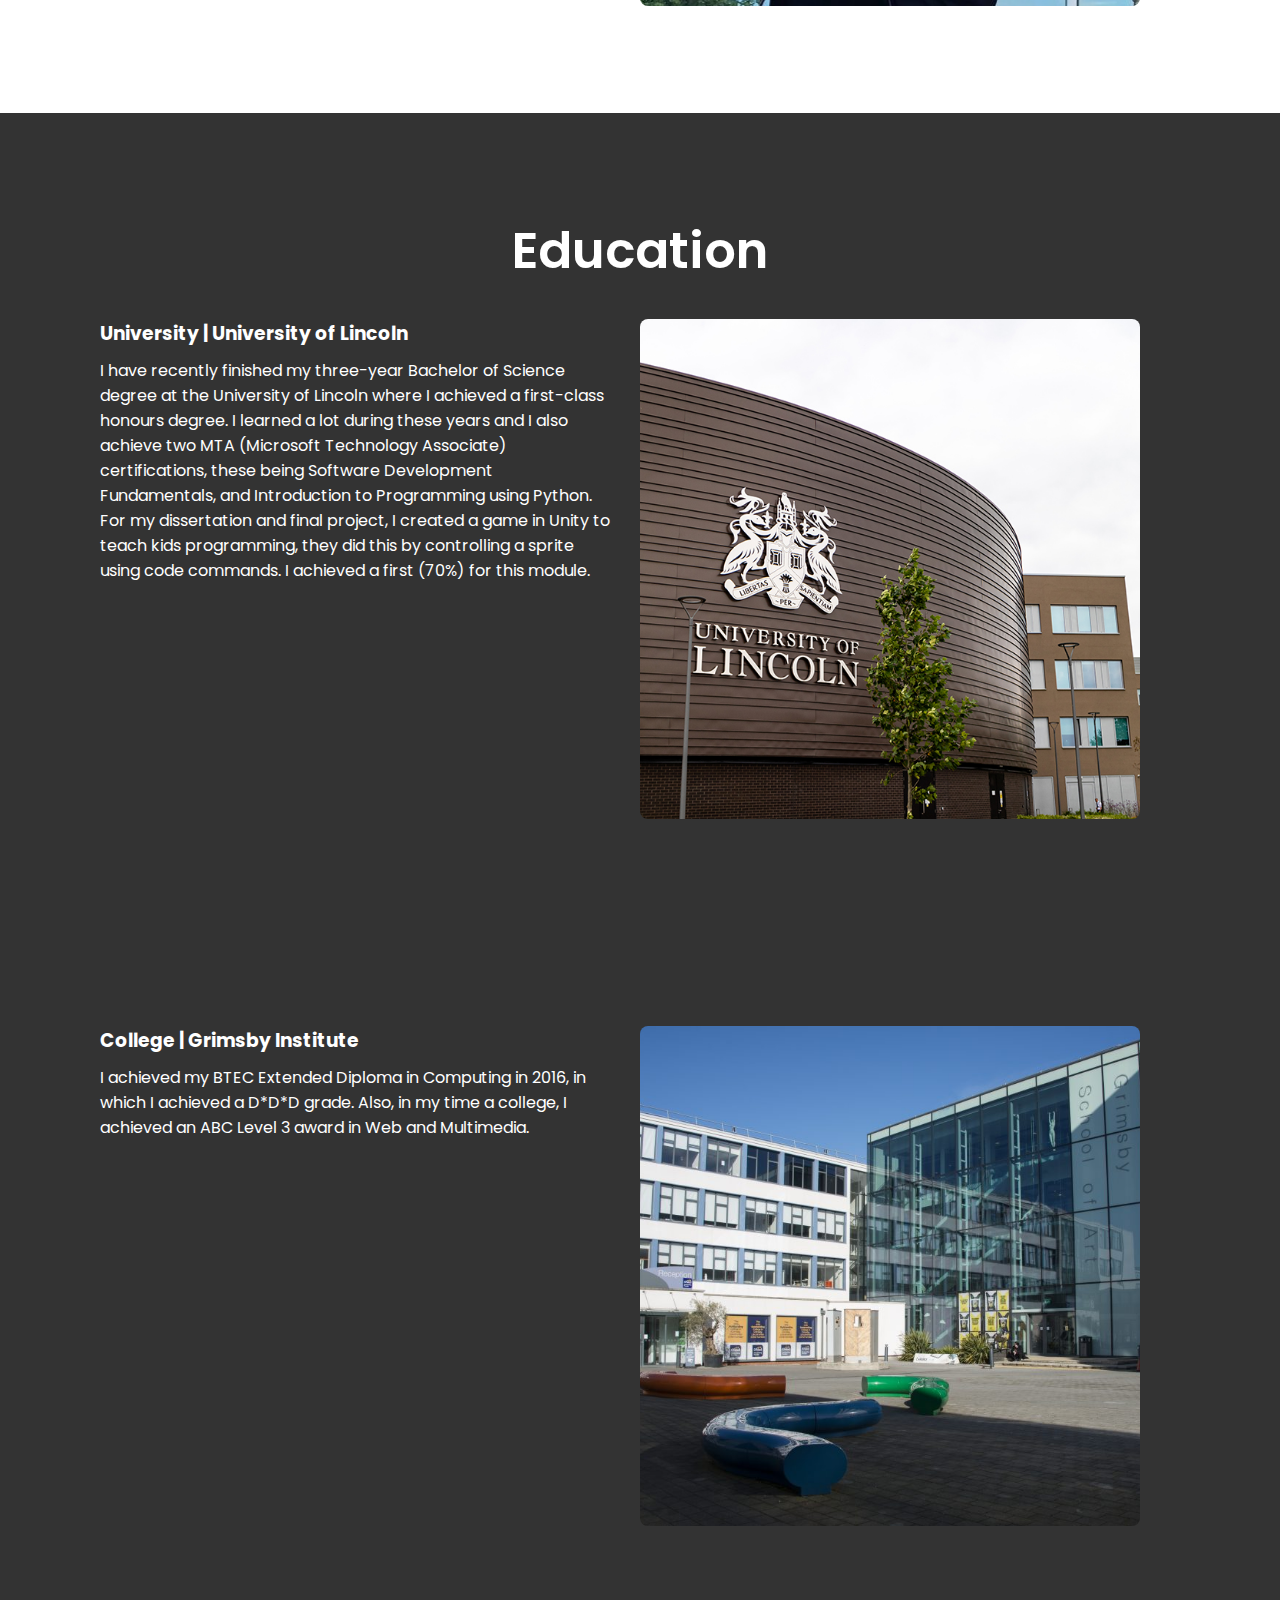
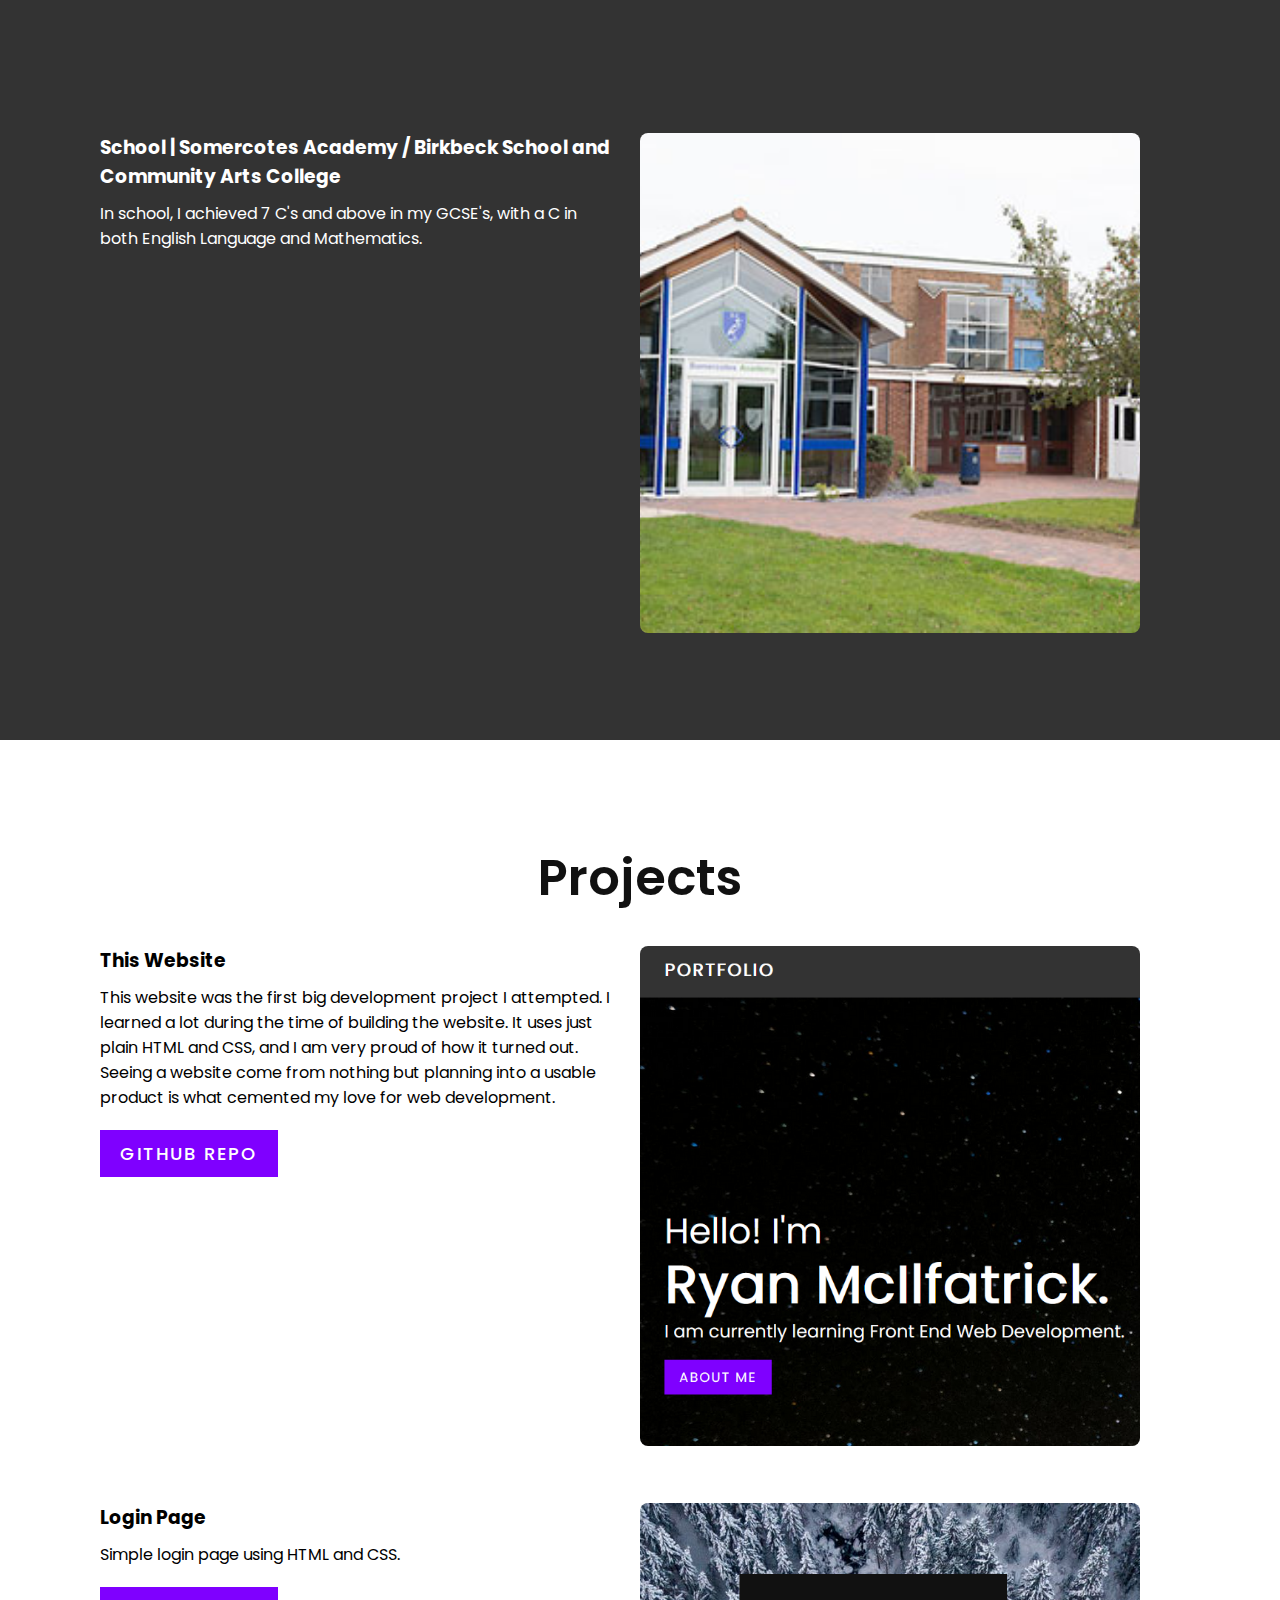
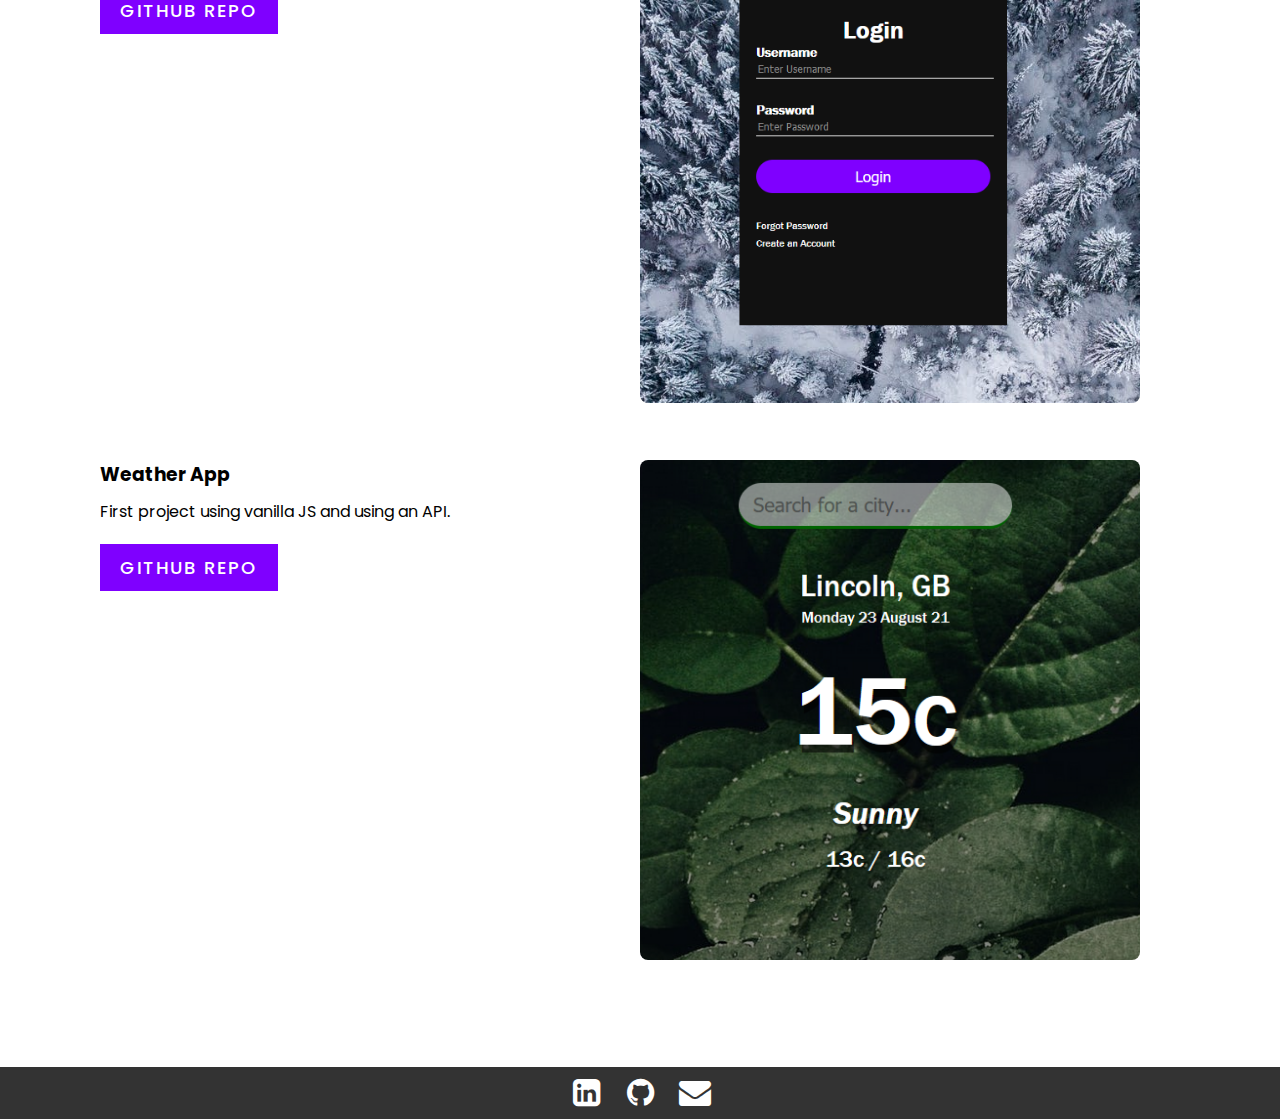
==== commit ab30a5b0: "update projects" ====
--- a/index.html
+++ b/index.html
@@ -44,7 +44,8 @@
         <div class="content">
             <div class="contentBox w50">
                 <h3>I am currently learning Front End Web Development</h3>
-                <p>After finishing my 3-year degree at the University of Lincoln and coming out with a first-class honours degree. I have found my passion in front end web development. Although this was not a focused subject during my degree, I love how creative I can be in it and how much it challenges me.</p>
+                <p>After finishing my 3-year degree at the University of Lincoln and coming out with a first-class honours degree. I have found my passion in front end web development. Although this was not a focused subject during my degree, I love how
+                    creative I can be in it and how much it challenges me.</p>
                 <br><br>
 
             </div>
@@ -61,7 +62,9 @@
         <div class="contentEdu">
             <div class="contentBox w50">
                 <h3>University | University of Lincoln</h3>
-                <p>I have recently finished my three-year Bachelor of Science degree at the University of Lincoln where I achieved a first-class honours degree. I learned a lot during these years and I also achieve two MTA (Microsoft Technology Associate) certifications, these being Software Development Fundamentals, and Introduction to Programming using Python. For my dissertation and final project, I created a game in Unity to teach kids programming, they did this by controlling a sprite using code commands. I achieved a first (70%) for this module.</p>
+                <p>I have recently finished my three-year Bachelor of Science degree at the University of Lincoln where I achieved a first-class honours degree. I learned a lot during these years and I also achieve two MTA (Microsoft Technology Associate)
+                    certifications, these being Software Development Fundamentals, and Introduction to Programming using Python. For my dissertation and final project, I created a game in Unity to teach kids programming, they did this by controlling a
+                    sprite using code commands. I achieved a first (70%) for this module.</p>
                 <br><br>
             </div>
             <div class="w50">
@@ -108,7 +111,8 @@
         <div class="content">
             <div class="contentBox w50">
                 <h3>This Website</h3>
-                <p>This website was the first big development project I attempted. I learned a lot during the time of building the website. It uses just plain HTML and CSS, and I am very proud of how it turned out. Seeing a website come from nothing but planning into a usable product is what cemented my love for web development.</p>
+                <p>This website was the first big development project I attempted. I learned a lot during the time of building the website. It uses just plain HTML and CSS, and I am very proud of how it turned out. Seeing a website come from nothing but
+                    planning into a usable product is what cemented my love for web development.</p>
                 <a href="https://github.com/wjryan5/portfolioWebsite" target="_blank" class="btn">GitHub Repo</a>
                 <br><br>
             </div>
@@ -118,7 +122,7 @@
         </div>
         <br><br>
 
-                <div class="content">
+        <div class="content">
             <div class="contentBox w50">
                 <h3>Login Page</h3>
                 <p>Simple login page using HTML and CSS.</p>
@@ -128,6 +132,20 @@
             <div class="w50">
                 <img src="images/loginpage.png" alt="Login Page Screenshot" class="img">
             </div>
+            <br><br>
+        </div>
+        <br><br>
+        <div class="content">
+            <div class="contentBox w50">
+                <h3>Weather App</h3>
+                <p>First project using vanilla JS and using an API.</p>
+                <a href="https://github.com/wjryan5/weatherApp" target="_blank" class="btn">GitHub Repo</a>
+                <br><br>
+            </div>
+            <div class="w50">
+                <img src="images/weatherapp.png" alt="Login Page Screenshot" class="img">
+            </div>
+
     </section>
 </body>
 <footer>
--- a/css/style.css
+++ b/css/style.css
@@ -11,41 +11,8 @@
     padding: 100px
 }
 
-
-/* Tablet Landscape */
-
-@media screen and (max-width: 1060px) {
-    #primary {
-        width: 67%;
-    }
-    #secondary {
-        width: 30%;
-        margin-left: 3%;
-    }
-}
-
-
-/* Tabled Portrait */
-
-@media screen and (max-width: 768px) {
-    #primary {
-        width: 100%;
-    }
-    #secondary {
-        width: 100%;
-        margin: 0;
-        border: none;
-    }
-}
-
 html {
     font-size: 100%;
-}
-
-@media (min-width: 640px) {
-    body {
-        font-size: 1rem;
-    }
 }
 
 .banner {
@@ -217,4 +184,28 @@
     text-align: center;
     text-decoration: none;
     color: #fff;
+}
+
+@media only screen and (max-width: 750px) {
+    header {
+        display: none;
+    }
+}
+
+@media only screen and (max-width: 600px) {
+    header {
+        display: none;
+    }
+    img {
+        display: none;
+    }
+    body {
+        font-size: xx-small;
+    }
+    .contentBox {
+        padding-right: 0;
+    }
+    .w50 {
+        min-width: 0;
+    }
 }